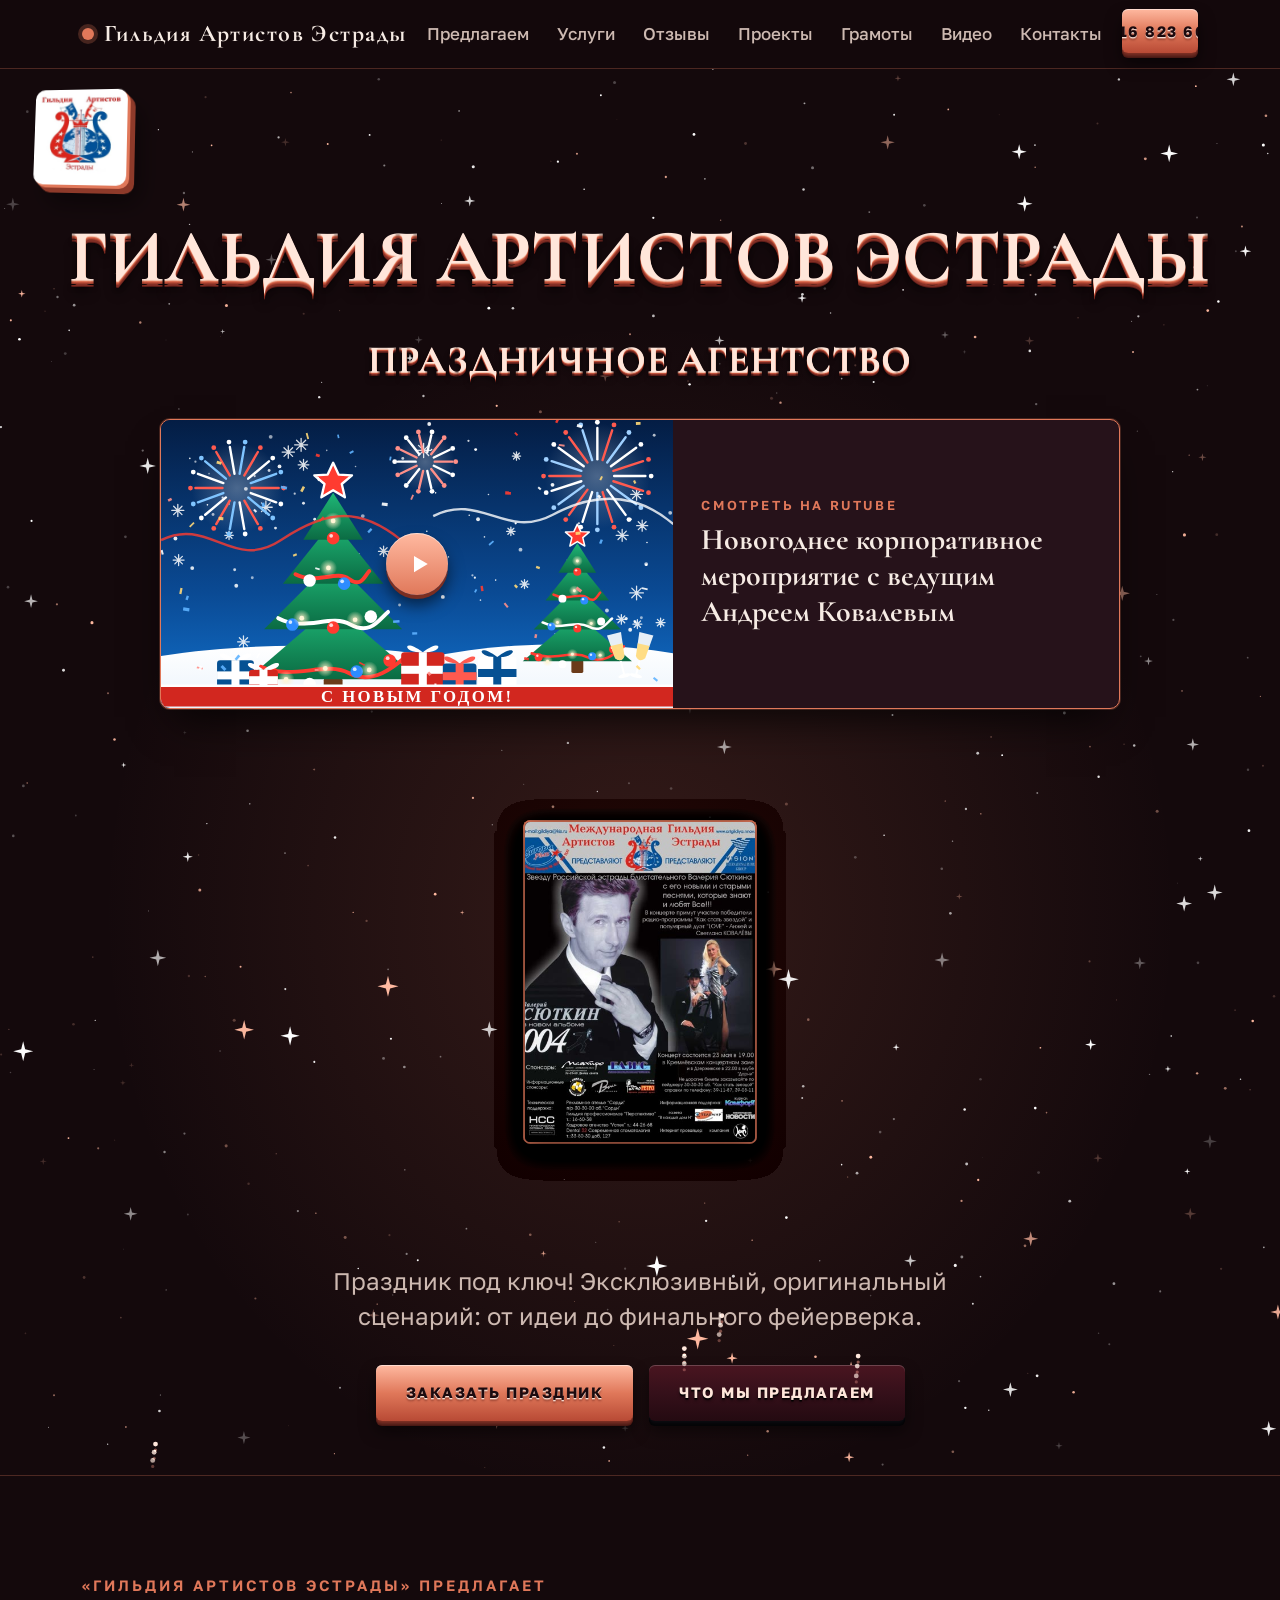
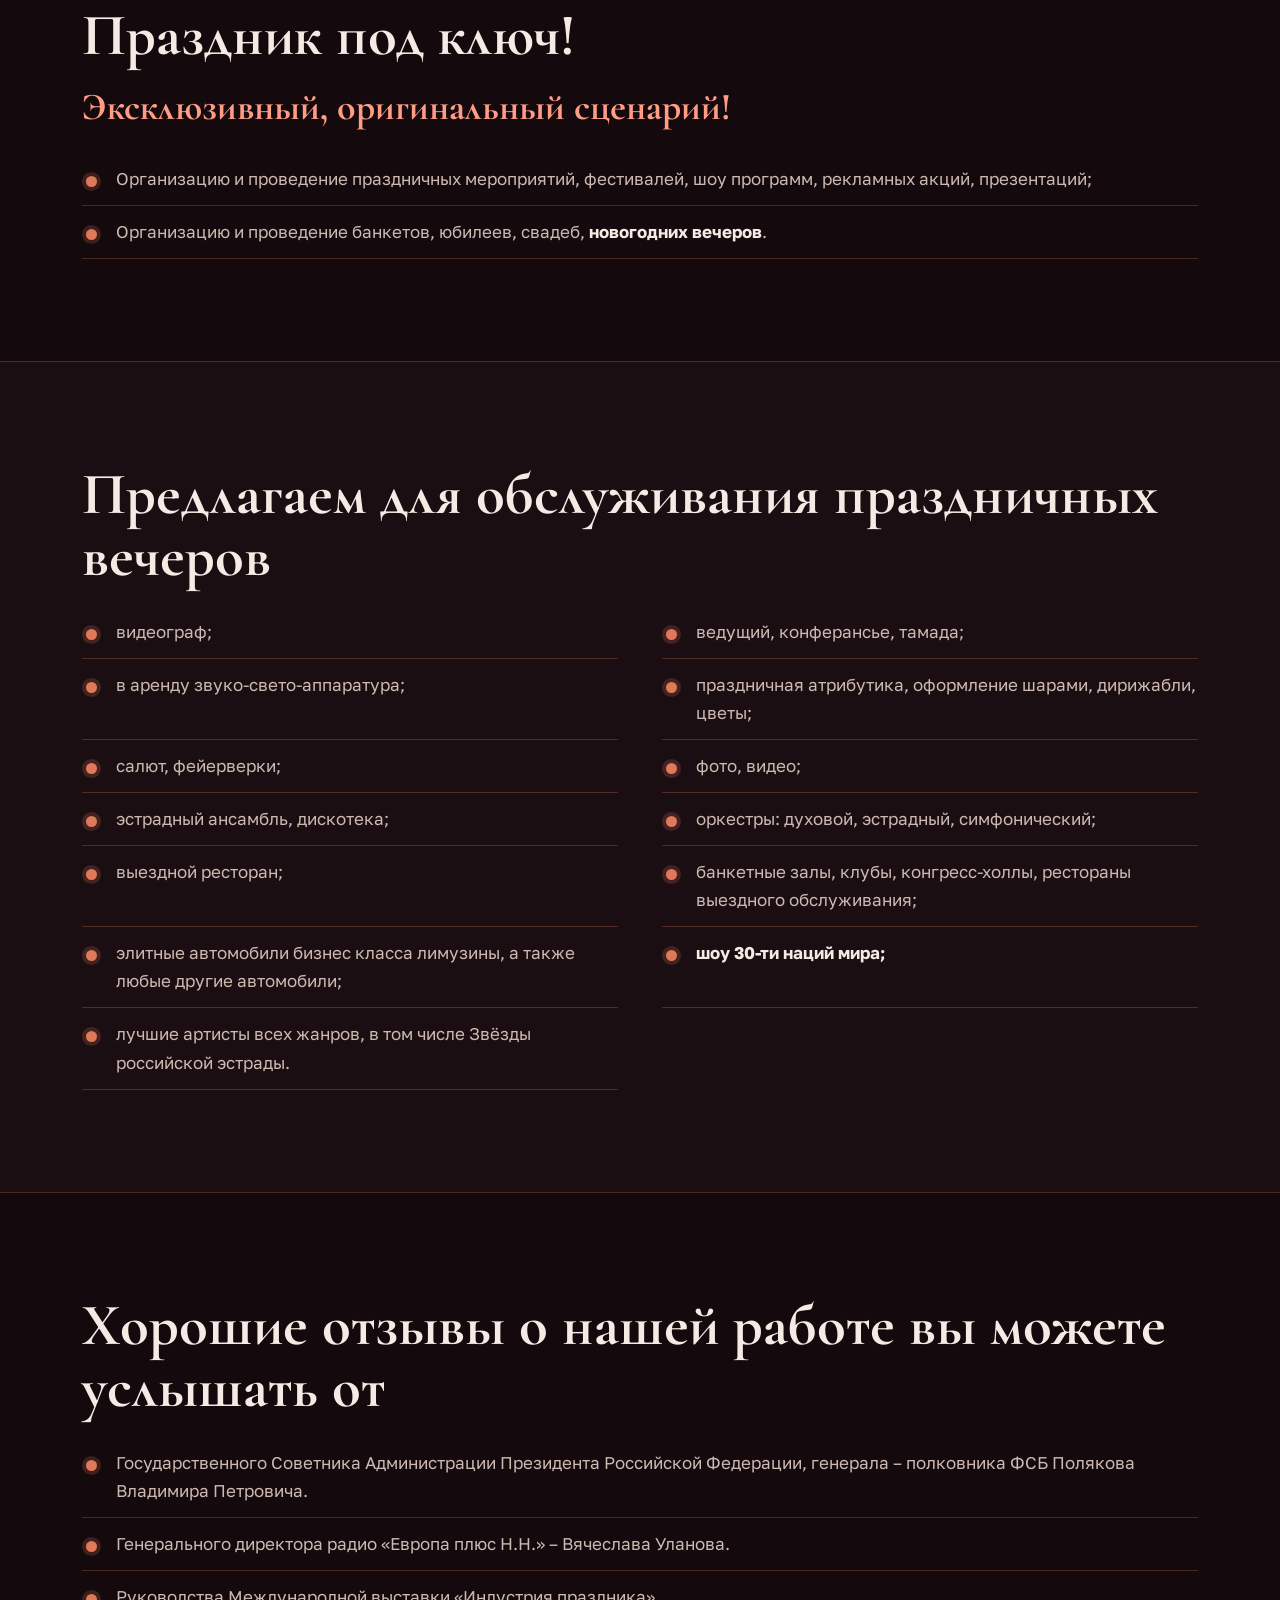
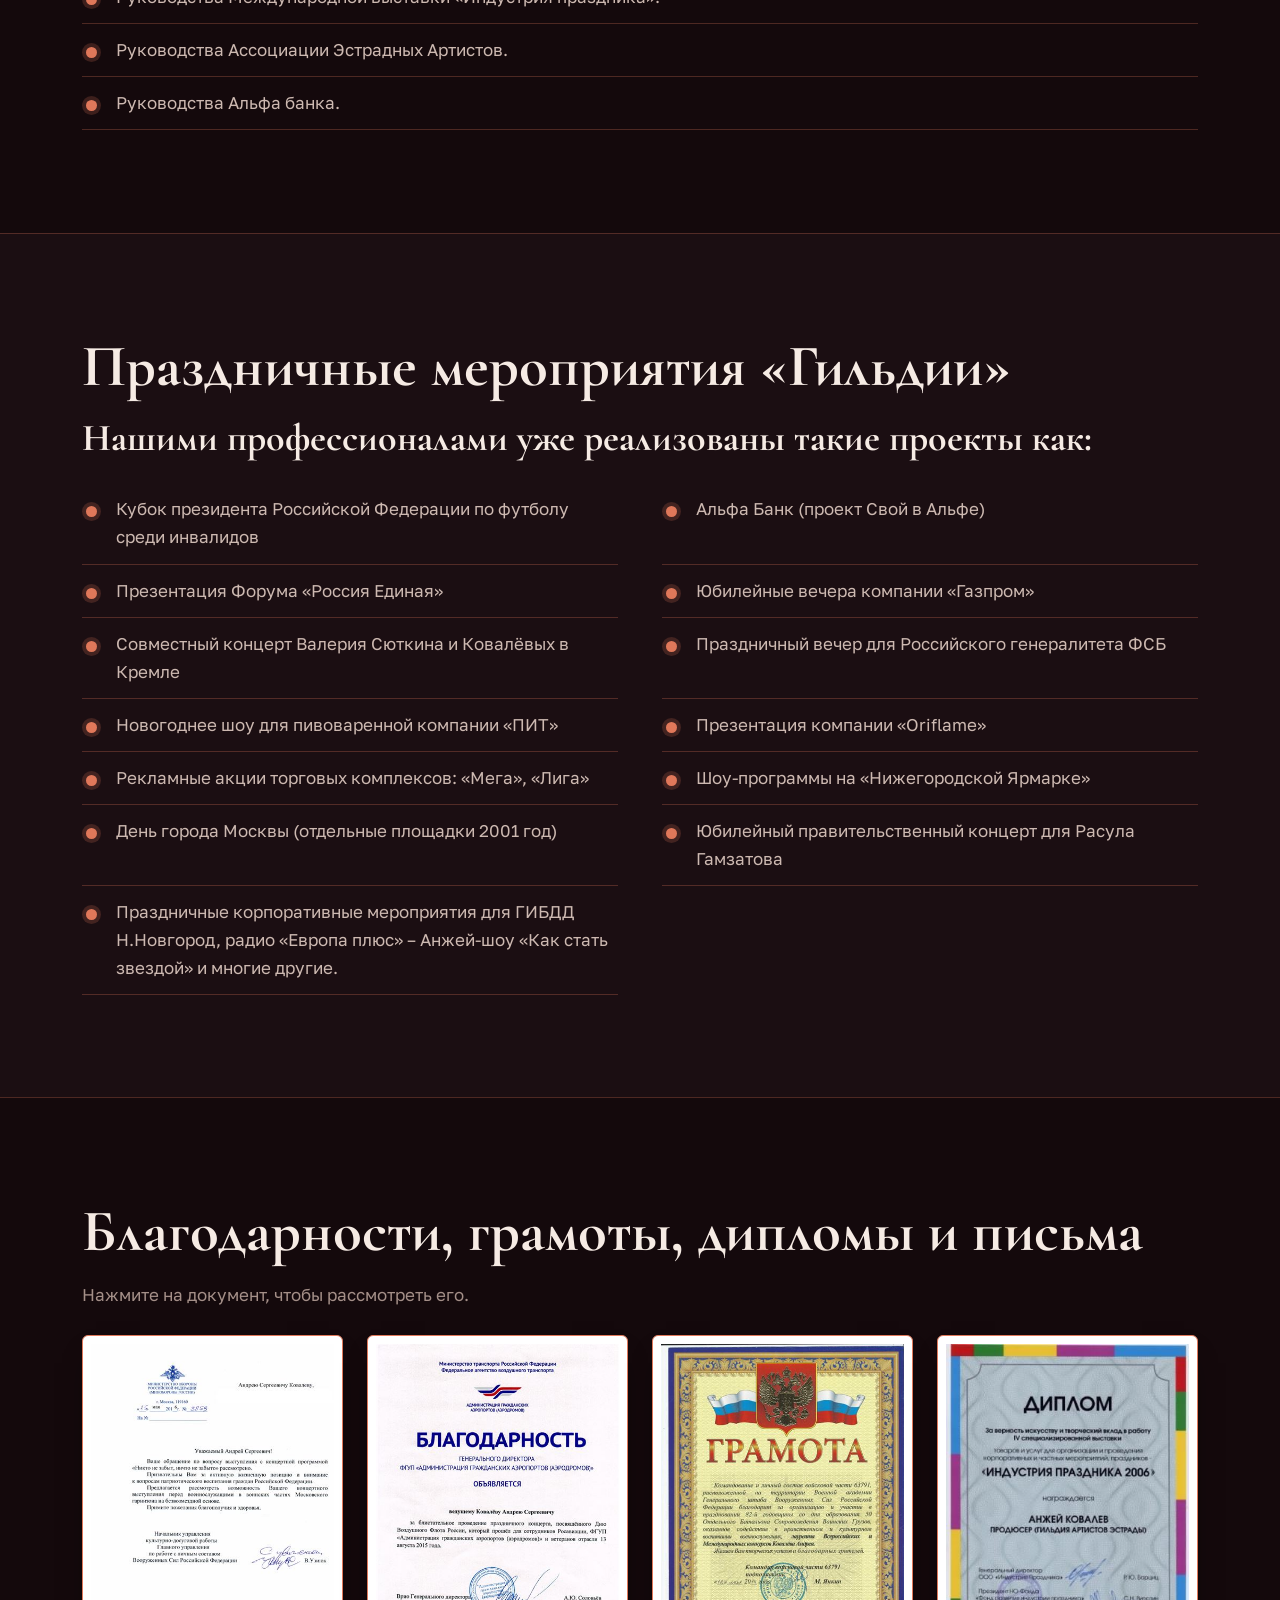
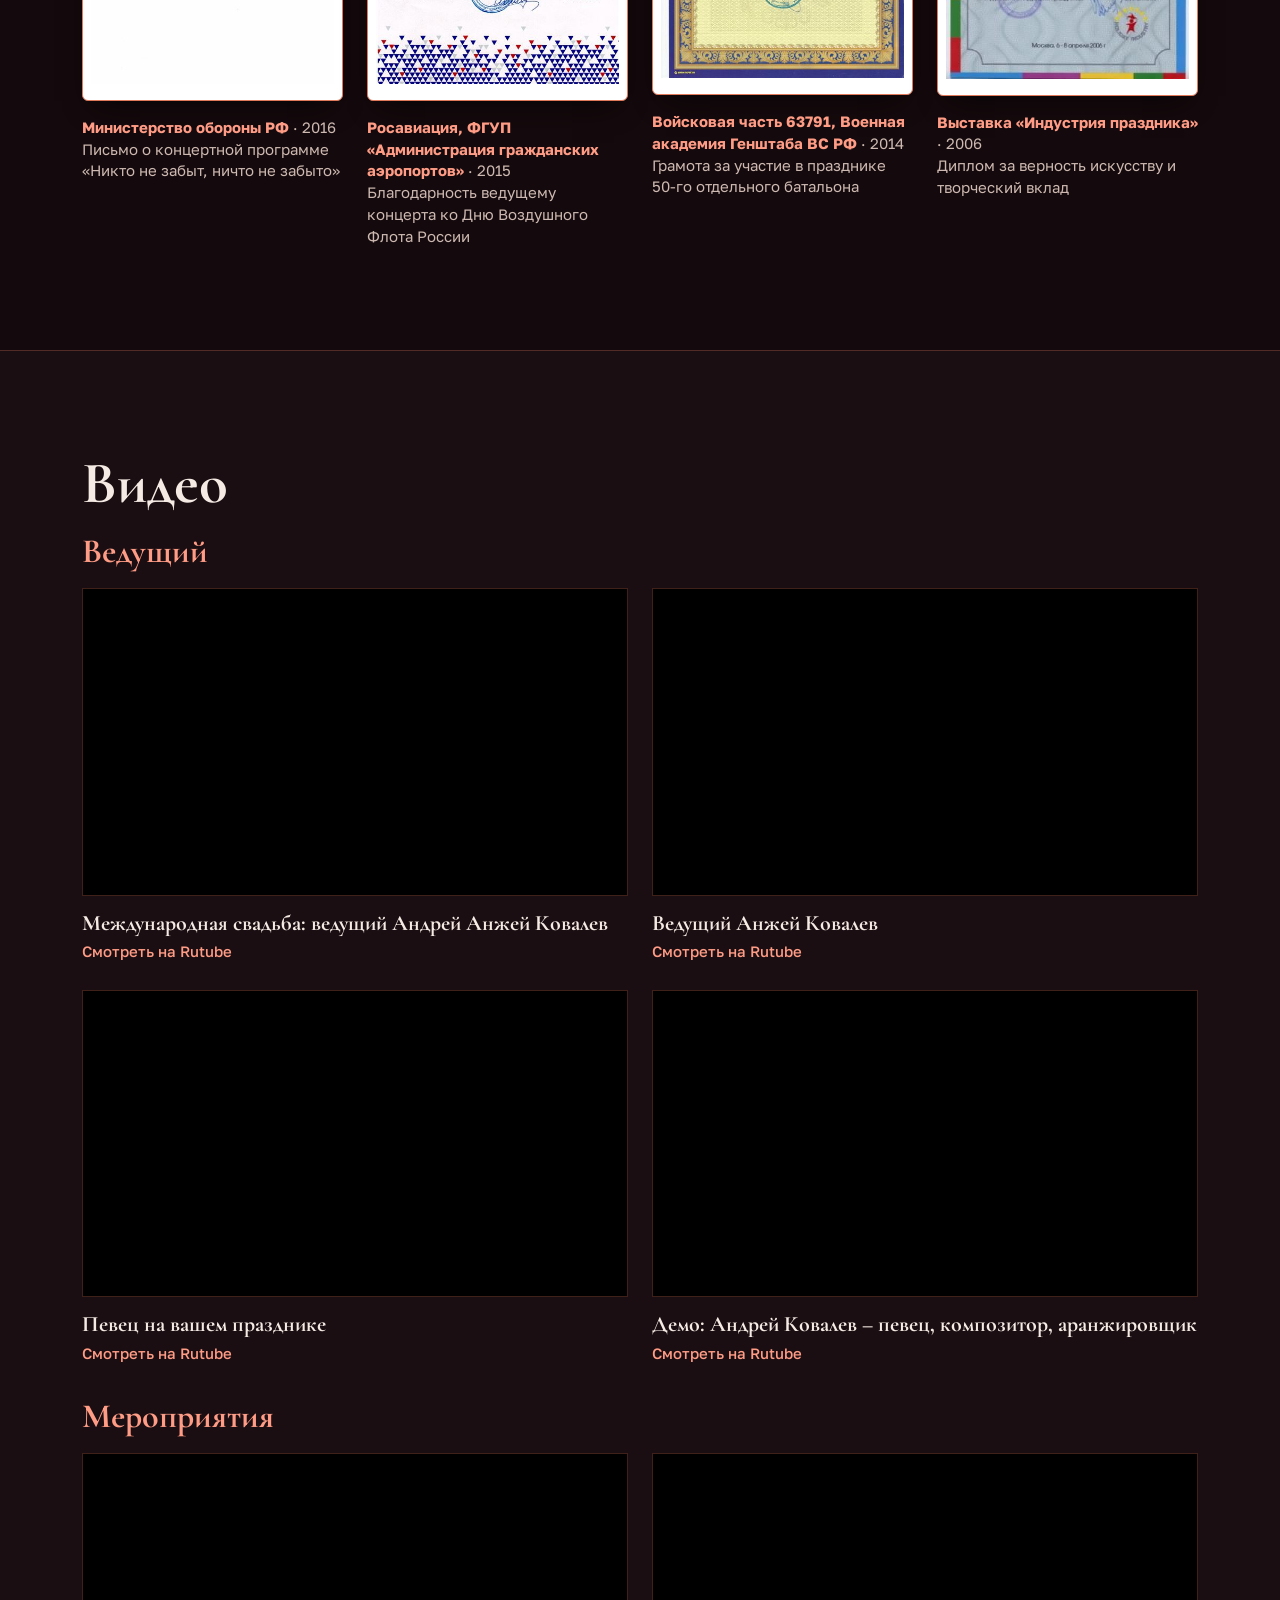
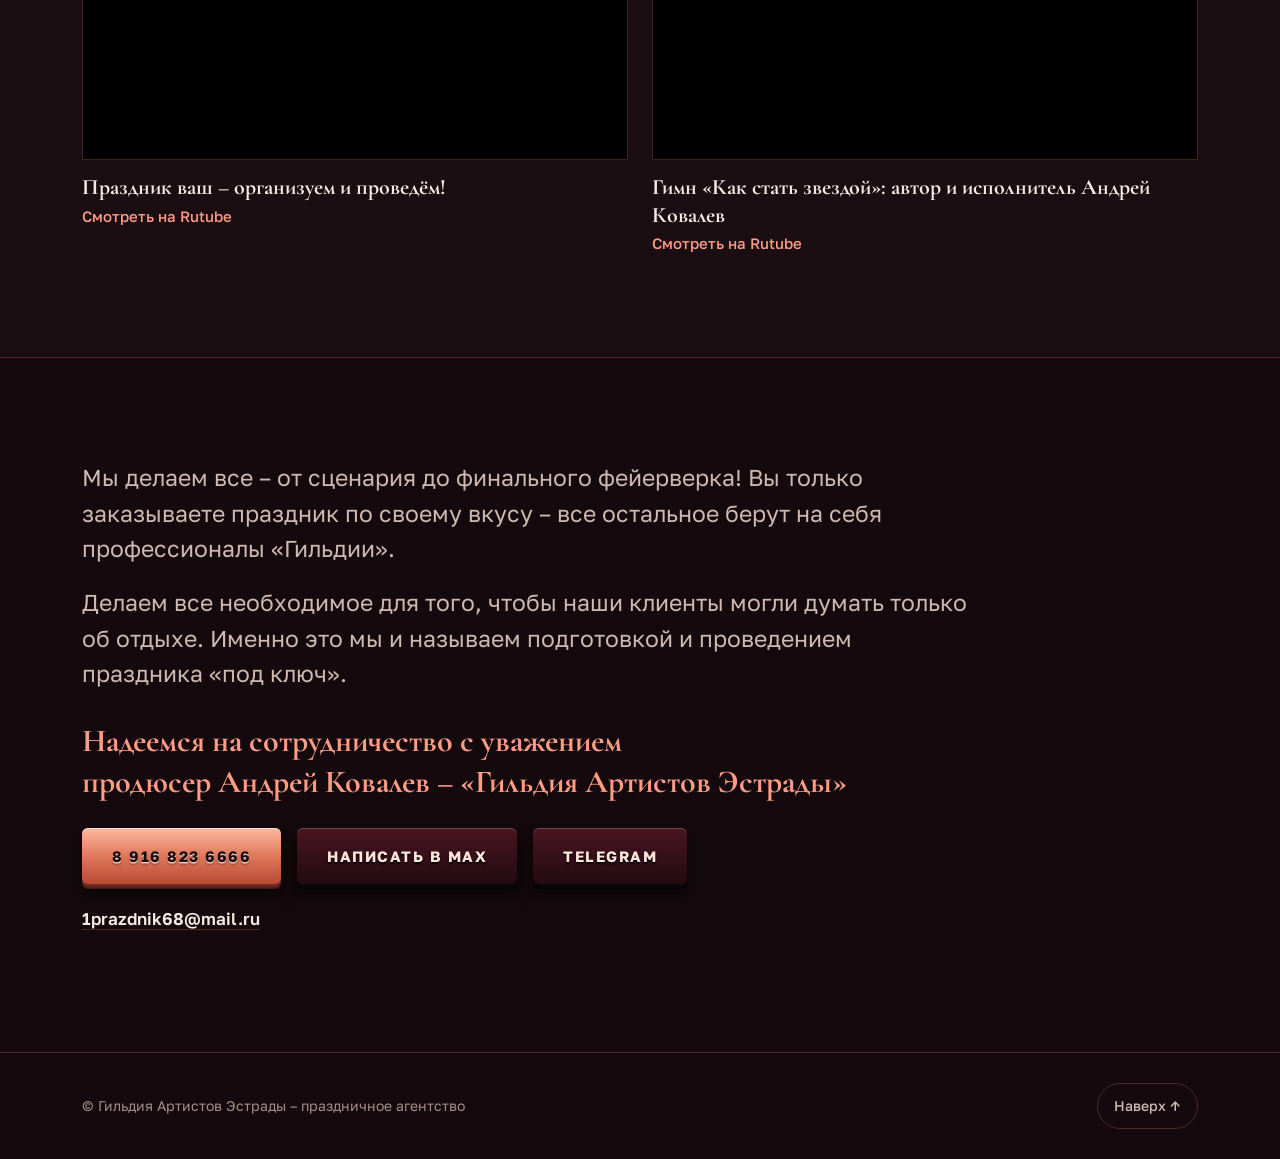
==== temnyj/index.html @ d9417b87 "Тёмный вариант сайта Гильдии (по образцу сайта Щербакова): звёзды, фейерверки, поток фото из центра " ====
<!DOCTYPE html>
<html lang="ru">
<head>
<meta charset="utf-8">
<meta name="viewport" content="width=device-width, initial-scale=1, viewport-fit=cover">
<title>Гильдия Артистов Эстрады – праздничное агентство</title>
<meta name="description" content="Праздничное агентство «Гильдия Артистов Эстрады»: праздник под ключ, эксклюзивный сценарий, организация и проведение мероприятий, шоу-программ, банкетов, юбилеев, свадеб и новогодних вечеров.">
<meta name="robots" content="noindex">
<link rel="icon" href="../img/gerb.jpg">
<link rel="preconnect" href="https://fonts.googleapis.com">
<link rel="preconnect" href="https://fonts.gstatic.com" crossorigin>
<link href="https://fonts.googleapis.com/css2?family=Cormorant+Garamond:ital,wght@0,500;0,600;0,700;1,500&family=Golos+Text:wght@400;500;600&display=swap" rel="stylesheet">
<link rel="stylesheet" href="style.css">
<meta name="theme-color" content="#14090C">
<meta property="og:type" content="website">
<meta property="og:locale" content="ru_RU">
<meta property="og:title" content="Гильдия Артистов Эстрады – праздничное агентство">
<meta property="og:image" content="../img/gerb.jpg">
</head>
<body>

<header class="top">
  <div class="wrap top-in">
    <a class="brand disp" href="#top"><i aria-hidden="true"></i>Гильдия Артистов Эстрады</a>
    <nav class="nav" aria-label="Разделы">
      <a href="#offer">Предлагаем</a>
      <a href="#services">Услуги</a>
      <a href="#reviews">Отзывы</a>
      <a href="#projects">Проекты</a>
      <a href="#docs">Грамоты</a>
      <a href="#video">Видео</a>
      <a href="#contact">Контакты</a>
    </nav>
    <a class="btn btn-sm" href="tel:+79168236666">8 916 823 6666</a>
  </div>
</header>

<main>
<section class="hero" id="top">
  <canvas class="fx" id="stars" aria-hidden="true"></canvas>
  <canvas class="fx" id="fw" aria-hidden="true"></canvas>
  <div class="label-row">
    <a class="label3d" href="#top" aria-label="Герб Гильдии Артистов Эстрады"><span class="tile"><img src="../img/gerb.jpg" width="400" height="400" alt="Герб Гильдии Артистов Эстрады"></span></a>
  </div>
  <div class="h1w">
    <h1 class="h1 t3d">Гильдия Артистов Эстрады</h1>
  </div>
  <div class="h1w">
    <p class="h1-sub t3d">Праздничное агентство</p>
  </div>
  <div class="wrap">
    <a class="feature" href="https://rutube.ru/video/0b01a8410221bf91a4677da32c1e60c8/" target="_blank" rel="noopener">
      <span class="feature-art" aria-hidden="true">
<svg viewBox="0 0 640 360" preserveAspectRatio="xMidYMid slice" xmlns="http://www.w3.org/2000/svg">
<defs><linearGradient id="sky" x1="0" y1="0" x2="0" y2="1"><stop offset="0" stop-color="#041d44"/><stop offset=".6" stop-color="#0a4a94"/><stop offset="1" stop-color="#1273cf"/></linearGradient><radialGradient id="glow" cx=".5" cy=".5" r=".5"><stop offset="0" stop-color="#ffffff" stop-opacity=".5"/><stop offset="1" stop-color="#ffffff" stop-opacity="0"/></radialGradient><radialGradient id="warm" cx=".5" cy=".5" r=".5"><stop offset="0" stop-color="#fff1c9" stop-opacity=".9"/><stop offset="1" stop-color="#fff1c9" stop-opacity="0"/></radialGradient><linearGradient id="snow" x1="0" y1="0" x2="0" y2="1"><stop offset="0" stop-color="#ffffff"/><stop offset="1" stop-color="#cfe3f7"/></linearGradient><linearGradient id="fir" x1="0" y1="0" x2="0" y2="1"><stop offset="0" stop-color="#1fb877"/><stop offset="1" stop-color="#0b6b43"/></linearGradient></defs>
<rect width="640" height="360" fill="url(#sky)"/>
<circle cx="207" cy="38" r="1" fill="#fff" opacity="0.58"/>
<circle cx="343" cy="91" r="1" fill="#fff" opacity="0.96"/>
<circle cx="137" cy="21" r="2.4" fill="#fff" opacity="0.58"/>
<circle cx="58" cy="106" r="1" fill="#fff" opacity="0.98"/>
<circle cx="404" cy="146" r="1" fill="#fff" opacity="0.81"/>
<circle cx="254" cy="244" r="1" fill="#fff" opacity="0.80"/>
<circle cx="85" cy="105" r="1" fill="#fff" opacity="0.81"/>
<circle cx="359" cy="171" r="1" fill="#fff" opacity="0.81"/>
<circle cx="409" cy="93" r="1" fill="#fff" opacity="0.80"/>
<circle cx="396" cy="124" r="2.4" fill="#fff" opacity="0.90"/>
<circle cx="298" cy="231" r="1.8" fill="#fff" opacity="0.68"/>
<circle cx="508" cy="175" r="1.4" fill="#fff" opacity="0.59"/>
<circle cx="192" cy="124" r="1.8" fill="#fff" opacity="0.88"/>
<circle cx="184" cy="245" r="1" fill="#fff" opacity="0.78"/>
<circle cx="106" cy="86" r="2.4" fill="#fff" opacity="0.74"/>
<circle cx="616" cy="19" r="1.8" fill="#fff" opacity="0.70"/>
<circle cx="224" cy="124" r="2.4" fill="#fff" opacity="0.58"/>
<circle cx="60" cy="67" r="1" fill="#fff" opacity="0.58"/>
<circle cx="449" cy="162" r="2.4" fill="#fff" opacity="0.68"/>
<circle cx="247" cy="167" r="1" fill="#fff" opacity="0.97"/>
<circle cx="227" cy="153" r="2.4" fill="#fff" opacity="0.58"/>
<circle cx="492" cy="32" r="1.4" fill="#fff" opacity="0.73"/>
<circle cx="587" cy="124" r="1.4" fill="#fff" opacity="0.75"/>
<circle cx="352" cy="221" r="2.4" fill="#fff" opacity="0.94"/>
<circle cx="178" cy="104" r="1.8" fill="#fff" opacity="0.86"/>
<circle cx="243" cy="58" r="1" fill="#fff" opacity="0.63"/>
<circle cx="148" cy="58" r="2.4" fill="#fff" opacity="0.92"/>
<circle cx="117" cy="70" r="1.4" fill="#fff" opacity="0.74"/>
<circle cx="236" cy="142" r="1.4" fill="#fff" opacity="0.86"/>
<circle cx="330" cy="154" r="1" fill="#fff" opacity="0.76"/>
<circle cx="557" cy="238" r="2.4" fill="#fff" opacity="0.73"/>
<circle cx="252" cy="120" r="2.4" fill="#fff" opacity="0.58"/>
<circle cx="43" cy="52" r="1.4" fill="#fff" opacity="0.60"/>
<circle cx="384" cy="26" r="1.4" fill="#fff" opacity="0.79"/>
<circle cx="607" cy="153" r="1" fill="#fff" opacity="0.94"/>
<circle cx="393" cy="37" r="1.8" fill="#fff" opacity="0.98"/>
<circle cx="385" cy="119" r="1" fill="#fff" opacity="0.93"/>
<circle cx="636" cy="116" r="2.4" fill="#fff" opacity="0.69"/>
<circle cx="92" cy="187" r="1.8" fill="#fff" opacity="0.77"/>
<circle cx="443" cy="129" r="1.4" fill="#fff" opacity="0.98"/>
<circle cx="338" cy="37" r="1" fill="#fff" opacity="0.89"/>
<circle cx="191" cy="161" r="1" fill="#fff" opacity="0.86"/>
<circle cx="167" cy="92" r="1.4" fill="#fff" opacity="0.71"/>
<circle cx="143" cy="135" r="1.8" fill="#fff" opacity="0.84"/>
<circle cx="392" cy="197" r="1.4" fill="#fff" opacity="0.91"/>
<circle cx="524" cy="185" r="1.4" fill="#fff" opacity="0.64"/>
<circle cx="315" cy="183" r="1" fill="#fff" opacity="0.91"/>
<circle cx="302" cy="48" r="1.8" fill="#fff" opacity="0.75"/>
<circle cx="600" cy="247" r="1.8" fill="#fff" opacity="0.59"/>
<circle cx="65" cy="118" r="1.8" fill="#fff" opacity="0.64"/>
<circle cx="399" cy="225" r="1" fill="#fff" opacity="0.77"/>
<circle cx="418" cy="200" r="1" fill="#fff" opacity="0.93"/>
<circle cx="77" cy="97" r="1.4" fill="#fff" opacity="0.77"/>
<circle cx="114" cy="197" r="1.8" fill="#fff" opacity="0.59"/>
<circle cx="606" cy="180" r="2.4" fill="#fff" opacity="0.73"/>
<circle cx="606" cy="181" r="1.4" fill="#fff" opacity="1.00"/>
<circle cx="18" cy="148" r="2.4" fill="#fff" opacity="0.91"/>
<circle cx="94" cy="207" r="2.4" fill="#fff" opacity="0.85"/>
<circle cx="224" cy="137" r="1.4" fill="#fff" opacity="0.56"/>
<circle cx="512" cy="182" r="1" fill="#fff" opacity="0.79"/>
<circle cx="598" cy="108" r="1.4" fill="#fff" opacity="0.92"/>
<circle cx="135" cy="63" r="1.8" fill="#fff" opacity="0.78"/>
<circle cx="489" cy="81" r="2.4" fill="#fff" opacity="0.93"/>
<circle cx="39" cy="185" r="2.4" fill="#fff" opacity="0.85"/>
<circle cx="522" cy="129" r="1.4" fill="#fff" opacity="0.79"/>
<circle cx="335" cy="5" r="2.4" fill="#fff" opacity="0.90"/>
<circle cx="389" cy="194" r="1.4" fill="#fff" opacity="0.63"/>
<circle cx="303" cy="181" r="1" fill="#fff" opacity="0.70"/>
<circle cx="332" cy="139" r="1" fill="#fff" opacity="0.95"/>
<circle cx="36" cy="48" r="1" fill="#fff" opacity="0.90"/>
<g stroke="#fff" stroke-width="1.6" stroke-linecap="round" opacity=".85" transform="translate(325 177)"><path d="M0 -8.0V8.0M-8.0 0H8.0M-5.6 -5.6L5.6 5.6M-5.6 5.6L5.6 -5.6"/></g>
<g stroke="#fff" stroke-width="1.6" stroke-linecap="round" opacity=".85" transform="translate(576 144)"><path d="M0 -7.5V7.5M-7.5 0H7.5M-5.2 -5.2L5.2 5.2M-5.2 5.2L5.2 -5.2"/></g>
<g stroke="#fff" stroke-width="1.6" stroke-linecap="round" opacity=".85" transform="translate(323 163)"><path d="M0 -7.8V7.8M-7.8 0H7.8M-5.4 -5.4L5.4 5.4M-5.4 5.4L5.4 -5.4"/></g>
<g stroke="#fff" stroke-width="1.6" stroke-linecap="round" opacity=".85" transform="translate(290 169)"><path d="M0 -6.9V6.9M-6.9 0H6.9M-4.8 -4.8L4.8 4.8M-4.8 4.8L4.8 -4.8"/></g>
<g stroke="#fff" stroke-width="1.6" stroke-linecap="round" opacity=".85" transform="translate(594 216)"><path d="M0 -8.5V8.5M-8.5 0H8.5M-6.0 -6.0L6.0 6.0M-6.0 6.0L6.0 -6.0"/></g>
<g stroke="#fff" stroke-width="1.6" stroke-linecap="round" opacity=".85" transform="translate(594 93)"><path d="M0 -7.2V7.2M-7.2 0H7.2M-5.1 -5.1L5.1 5.1M-5.1 5.1L5.1 -5.1"/></g>
<g stroke="#fff" stroke-width="1.6" stroke-linecap="round" opacity=".85" transform="translate(595 255)"><path d="M0 -5.5V5.5M-5.5 0H5.5M-3.9 -3.9L3.9 3.9M-3.9 3.9L3.9 -3.9"/></g>
<g stroke="#fff" stroke-width="1.6" stroke-linecap="round" opacity=".85" transform="translate(85 144)"><path d="M0 -5.3V5.3M-5.3 0H5.3M-3.7 -3.7L3.7 3.7M-3.7 3.7L3.7 -3.7"/></g>
<g stroke="#fff" stroke-width="1.6" stroke-linecap="round" opacity=".85" transform="translate(159 40)"><path d="M0 -7.7V7.7M-7.7 0H7.7M-5.4 -5.4L5.4 5.4M-5.4 5.4L5.4 -5.4"/></g>
<g stroke="#fff" stroke-width="1.6" stroke-linecap="round" opacity=".85" transform="translate(496 271)"><path d="M0 -5.6V5.6M-5.6 0H5.6M-3.9 -3.9L3.9 3.9M-3.9 3.9L3.9 -3.9"/></g>
<g stroke="#fff" stroke-width="1.6" stroke-linecap="round" opacity=".85" transform="translate(454 205)"><path d="M0 -5.6V5.6M-5.6 0H5.6M-3.9 -3.9L3.9 3.9M-3.9 3.9L3.9 -3.9"/></g>
<g stroke="#fff" stroke-width="1.6" stroke-linecap="round" opacity=".85" transform="translate(557 291)"><path d="M0 -5.9V5.9M-5.9 0H5.9M-4.1 -4.1L4.1 4.1M-4.1 4.1L4.1 -4.1"/></g>
<g stroke="#fff" stroke-width="1.6" stroke-linecap="round" opacity=".85" transform="translate(601 132)"><path d="M0 -6.9V6.9M-6.9 0H6.9M-4.9 -4.9L4.9 4.9M-4.9 4.9L4.9 -4.9"/></g>
<g stroke="#fff" stroke-width="1.6" stroke-linecap="round" opacity=".85" transform="translate(624 253)"><path d="M0 -5.6V5.6M-5.6 0H5.6M-4.0 -4.0L4.0 4.0M-4.0 4.0L4.0 -4.0"/></g>
<g stroke="#fff" stroke-width="1.6" stroke-linecap="round" opacity=".85" transform="translate(278 164)"><path d="M0 -6.4V6.4M-6.4 0H6.4M-4.4 -4.4L4.4 4.4M-4.4 4.4L4.4 -4.4"/></g>
<g stroke="#fff" stroke-width="1.6" stroke-linecap="round" opacity=".85" transform="translate(131 109)"><path d="M0 -7.9V7.9M-7.9 0H7.9M-5.5 -5.5L5.5 5.5M-5.5 5.5L5.5 -5.5"/></g>
<g stroke="#fff" stroke-width="1.6" stroke-linecap="round" opacity=".85" transform="translate(22 175)"><path d="M0 -6.8V6.8M-6.8 0H6.8M-4.7 -4.7L4.7 4.7M-4.7 4.7L4.7 -4.7"/></g>
<g stroke="#fff" stroke-width="1.6" stroke-linecap="round" opacity=".85" transform="translate(21 113)"><path d="M0 -7.5V7.5M-7.5 0H7.5M-5.2 -5.2L5.2 5.2M-5.2 5.2L5.2 -5.2"/></g>
<g stroke="#fff" stroke-width="1.6" stroke-linecap="round" opacity=".85" transform="translate(328 38)"><path d="M0 -8.9V8.9M-8.9 0H8.9M-6.3 -6.3L6.3 6.3M-6.3 6.3L6.3 -6.3"/></g>
<g stroke="#fff" stroke-width="1.6" stroke-linecap="round" opacity=".85" transform="translate(499 292)"><path d="M0 -5.4V5.4M-5.4 0H5.4M-3.8 -3.8L3.8 3.8M-3.8 3.8L3.8 -3.8"/></g>
<g stroke="#fff" stroke-width="1.6" stroke-linecap="round" opacity=".85" transform="translate(175 31)"><path d="M0 -8.1V8.1M-8.1 0H8.1M-5.7 -5.7L5.7 5.7M-5.7 5.7L5.7 -5.7"/></g>
<g stroke="#fff" stroke-width="1.6" stroke-linecap="round" opacity=".85" transform="translate(178 56)"><path d="M0 -6.7V6.7M-6.7 0H6.7M-4.7 -4.7L4.7 4.7M-4.7 4.7L4.7 -4.7"/></g>
<g stroke="#fff" stroke-width="1.6" stroke-linecap="round" opacity=".85" transform="translate(575 249)"><path d="M0 -6.0V6.0M-6.0 0H6.0M-4.2 -4.2L4.2 4.2M-4.2 4.2L4.2 -4.2"/></g>
<g stroke="#fff" stroke-width="1.6" stroke-linecap="round" opacity=".85" transform="translate(103 277)"><path d="M0 -7.3V7.3M-7.3 0H7.3M-5.1 -5.1L5.1 5.1M-5.1 5.1L5.1 -5.1"/></g>
<g stroke="#fff" stroke-width="1.6" stroke-linecap="round" opacity=".85" transform="translate(444 45)"><path d="M0 -5.2V5.2M-5.2 0H5.2M-3.7 -3.7L3.7 3.7M-3.7 3.7L3.7 -3.7"/></g>
<g stroke="#fff" stroke-width="1.6" stroke-linecap="round" opacity=".85" transform="translate(437 139)"><path d="M0 -5.3V5.3M-5.3 0H5.3M-3.7 -3.7L3.7 3.7M-3.7 3.7L3.7 -3.7"/></g>
<circle cx="95" cy="85" r="57" fill="url(#glow)" opacity=".55"/>
<line x1="113.2" y1="85.0" x2="147.0" y2="85.0" stroke="#ff5a4f" stroke-width="3" stroke-linecap="round"/>
<circle cx="153.2" cy="85.0" r="3" fill="#ff5a4f"/>
<line x1="112.1" y1="91.2" x2="143.9" y2="102.8" stroke="#ffffff" stroke-width="3" stroke-linecap="round"/>
<circle cx="149.7" cy="104.9" r="3" fill="#ffffff"/>
<line x1="108.9" y1="96.7" x2="134.8" y2="118.4" stroke="#7fc4ff" stroke-width="3" stroke-linecap="round"/>
<circle cx="139.6" cy="122.4" r="3" fill="#7fc4ff"/>
<line x1="104.1" y1="100.8" x2="121.0" y2="130.0" stroke="#ff5a4f" stroke-width="3" stroke-linecap="round"/>
<circle cx="124.1" cy="135.4" r="3" fill="#ff5a4f"/>
<line x1="98.2" y1="102.9" x2="104.0" y2="136.2" stroke="#ffffff" stroke-width="3" stroke-linecap="round"/>
<circle cx="105.1" cy="142.4" r="3" fill="#ffffff"/>
<line x1="91.8" y1="102.9" x2="86.0" y2="136.2" stroke="#7fc4ff" stroke-width="3" stroke-linecap="round"/>
<circle cx="84.9" cy="142.4" r="3" fill="#7fc4ff"/>
<line x1="85.9" y1="100.8" x2="69.0" y2="130.0" stroke="#ff5a4f" stroke-width="3" stroke-linecap="round"/>
<circle cx="65.9" cy="135.4" r="3" fill="#ff5a4f"/>
<line x1="81.1" y1="96.7" x2="55.2" y2="118.4" stroke="#ffffff" stroke-width="3" stroke-linecap="round"/>
<circle cx="50.4" cy="122.4" r="3" fill="#ffffff"/>
<line x1="77.9" y1="91.2" x2="46.1" y2="102.8" stroke="#7fc4ff" stroke-width="3" stroke-linecap="round"/>
<circle cx="40.3" cy="104.9" r="3" fill="#7fc4ff"/>
<line x1="76.8" y1="85.0" x2="43.0" y2="85.0" stroke="#ff5a4f" stroke-width="3" stroke-linecap="round"/>
<circle cx="36.8" cy="85.0" r="3" fill="#ff5a4f"/>
<line x1="77.9" y1="78.8" x2="46.1" y2="67.2" stroke="#ffffff" stroke-width="3" stroke-linecap="round"/>
<circle cx="40.3" cy="65.1" r="3" fill="#ffffff"/>
<line x1="81.1" y1="73.3" x2="55.2" y2="51.6" stroke="#7fc4ff" stroke-width="3" stroke-linecap="round"/>
<circle cx="50.4" cy="47.6" r="3" fill="#7fc4ff"/>
<line x1="85.9" y1="69.2" x2="69.0" y2="40.0" stroke="#ff5a4f" stroke-width="3" stroke-linecap="round"/>
<circle cx="65.9" cy="34.6" r="3" fill="#ff5a4f"/>
<line x1="91.8" y1="67.1" x2="86.0" y2="33.8" stroke="#ffffff" stroke-width="3" stroke-linecap="round"/>
<circle cx="84.9" cy="27.6" r="3" fill="#ffffff"/>
<line x1="98.2" y1="67.1" x2="104.0" y2="33.8" stroke="#7fc4ff" stroke-width="3" stroke-linecap="round"/>
<circle cx="105.1" cy="27.6" r="3" fill="#7fc4ff"/>
<line x1="104.1" y1="69.2" x2="121.0" y2="40.0" stroke="#ff5a4f" stroke-width="3" stroke-linecap="round"/>
<circle cx="124.1" cy="34.6" r="3" fill="#ff5a4f"/>
<line x1="108.9" y1="73.3" x2="134.8" y2="51.6" stroke="#ffffff" stroke-width="3" stroke-linecap="round"/>
<circle cx="139.6" cy="47.6" r="3" fill="#ffffff"/>
<line x1="112.1" y1="78.8" x2="143.9" y2="67.2" stroke="#7fc4ff" stroke-width="3" stroke-linecap="round"/>
<circle cx="149.7" cy="65.1" r="3" fill="#7fc4ff"/>
<circle cx="545" cy="70" r="66" fill="url(#glow)" opacity=".55"/>
<line x1="566.0" y1="70.0" x2="605.0" y2="70.0" stroke="#ffffff" stroke-width="3" stroke-linecap="round"/>
<circle cx="612.2" cy="70.0" r="3" fill="#ffffff"/>
<line x1="565.0" y1="76.5" x2="602.1" y2="88.5" stroke="#ff5a4f" stroke-width="3" stroke-linecap="round"/>
<circle cx="608.9" cy="90.8" r="3" fill="#ff5a4f"/>
<line x1="562.0" y1="82.3" x2="593.5" y2="105.3" stroke="#9fd0ff" stroke-width="3" stroke-linecap="round"/>
<circle cx="599.4" cy="109.5" r="3" fill="#9fd0ff"/>
<line x1="557.3" y1="87.0" x2="580.3" y2="118.5" stroke="#ffffff" stroke-width="3" stroke-linecap="round"/>
<circle cx="584.5" cy="124.4" r="3" fill="#ffffff"/>
<line x1="551.5" y1="90.0" x2="563.5" y2="127.1" stroke="#ff5a4f" stroke-width="3" stroke-linecap="round"/>
<circle cx="565.8" cy="133.9" r="3" fill="#ff5a4f"/>
<line x1="545.0" y1="91.0" x2="545.0" y2="130.0" stroke="#9fd0ff" stroke-width="3" stroke-linecap="round"/>
<circle cx="545.0" cy="137.2" r="3" fill="#9fd0ff"/>
<line x1="538.5" y1="90.0" x2="526.5" y2="127.1" stroke="#ffffff" stroke-width="3" stroke-linecap="round"/>
<circle cx="524.2" cy="133.9" r="3" fill="#ffffff"/>
<line x1="532.7" y1="87.0" x2="509.7" y2="118.5" stroke="#ff5a4f" stroke-width="3" stroke-linecap="round"/>
<circle cx="505.5" cy="124.4" r="3" fill="#ff5a4f"/>
<line x1="528.0" y1="82.3" x2="496.5" y2="105.3" stroke="#9fd0ff" stroke-width="3" stroke-linecap="round"/>
<circle cx="490.6" cy="109.5" r="3" fill="#9fd0ff"/>
<line x1="525.0" y1="76.5" x2="487.9" y2="88.5" stroke="#ffffff" stroke-width="3" stroke-linecap="round"/>
<circle cx="481.1" cy="90.8" r="3" fill="#ffffff"/>
<line x1="524.0" y1="70.0" x2="485.0" y2="70.0" stroke="#ff5a4f" stroke-width="3" stroke-linecap="round"/>
<circle cx="477.8" cy="70.0" r="3" fill="#ff5a4f"/>
<line x1="525.0" y1="63.5" x2="487.9" y2="51.5" stroke="#9fd0ff" stroke-width="3" stroke-linecap="round"/>
<circle cx="481.1" cy="49.2" r="3" fill="#9fd0ff"/>
<line x1="528.0" y1="57.7" x2="496.5" y2="34.7" stroke="#ffffff" stroke-width="3" stroke-linecap="round"/>
<circle cx="490.6" cy="30.5" r="3" fill="#ffffff"/>
<line x1="532.7" y1="53.0" x2="509.7" y2="21.5" stroke="#ff5a4f" stroke-width="3" stroke-linecap="round"/>
<circle cx="505.5" cy="15.6" r="3" fill="#ff5a4f"/>
<line x1="538.5" y1="50.0" x2="526.5" y2="12.9" stroke="#9fd0ff" stroke-width="3" stroke-linecap="round"/>
<circle cx="524.2" cy="6.1" r="3" fill="#9fd0ff"/>
<line x1="545.0" y1="49.0" x2="545.0" y2="10.0" stroke="#ffffff" stroke-width="3" stroke-linecap="round"/>
<circle cx="545.0" cy="2.8" r="3" fill="#ffffff"/>
<line x1="551.5" y1="50.0" x2="563.5" y2="12.9" stroke="#ff5a4f" stroke-width="3" stroke-linecap="round"/>
<circle cx="565.8" cy="6.1" r="3" fill="#ff5a4f"/>
<line x1="557.3" y1="53.0" x2="580.3" y2="21.5" stroke="#9fd0ff" stroke-width="3" stroke-linecap="round"/>
<circle cx="584.5" cy="15.6" r="3" fill="#9fd0ff"/>
<line x1="562.0" y1="57.7" x2="593.5" y2="34.7" stroke="#ffffff" stroke-width="3" stroke-linecap="round"/>
<circle cx="599.4" cy="30.5" r="3" fill="#ffffff"/>
<line x1="565.0" y1="63.5" x2="602.1" y2="51.5" stroke="#ff5a4f" stroke-width="3" stroke-linecap="round"/>
<circle cx="608.9" cy="49.2" r="3" fill="#ff5a4f"/>
<circle cx="330" cy="52" r="37" fill="url(#glow)" opacity=".55"/>
<line x1="341.9" y1="52.0" x2="364.0" y2="52.0" stroke="#ff8f88" stroke-width="3" stroke-linecap="round"/>
<circle cx="368.1" cy="52.0" r="3" fill="#ff8f88"/>
<line x1="340.7" y1="57.2" x2="360.6" y2="66.8" stroke="#ffffff" stroke-width="3" stroke-linecap="round"/>
<circle cx="364.3" cy="68.5" r="3" fill="#ffffff"/>
<line x1="337.4" y1="61.3" x2="351.2" y2="78.6" stroke="#ff8f88" stroke-width="3" stroke-linecap="round"/>
<circle cx="353.7" cy="81.8" r="3" fill="#ff8f88"/>
<line x1="332.6" y1="63.6" x2="337.6" y2="85.1" stroke="#ffffff" stroke-width="3" stroke-linecap="round"/>
<circle cx="338.5" cy="89.1" r="3" fill="#ffffff"/>
<line x1="327.4" y1="63.6" x2="322.4" y2="85.1" stroke="#ff8f88" stroke-width="3" stroke-linecap="round"/>
<circle cx="321.5" cy="89.1" r="3" fill="#ff8f88"/>
<line x1="322.6" y1="61.3" x2="308.8" y2="78.6" stroke="#ffffff" stroke-width="3" stroke-linecap="round"/>
<circle cx="306.3" cy="81.8" r="3" fill="#ffffff"/>
<line x1="319.3" y1="57.2" x2="299.4" y2="66.8" stroke="#ff8f88" stroke-width="3" stroke-linecap="round"/>
<circle cx="295.7" cy="68.5" r="3" fill="#ff8f88"/>
<line x1="318.1" y1="52.0" x2="296.0" y2="52.0" stroke="#ffffff" stroke-width="3" stroke-linecap="round"/>
<circle cx="291.9" cy="52.0" r="3" fill="#ffffff"/>
<line x1="319.3" y1="46.8" x2="299.4" y2="37.2" stroke="#ff8f88" stroke-width="3" stroke-linecap="round"/>
<circle cx="295.7" cy="35.5" r="3" fill="#ff8f88"/>
<line x1="322.6" y1="42.7" x2="308.8" y2="25.4" stroke="#ffffff" stroke-width="3" stroke-linecap="round"/>
<circle cx="306.3" cy="22.2" r="3" fill="#ffffff"/>
<line x1="327.4" y1="40.4" x2="322.4" y2="18.9" stroke="#ff8f88" stroke-width="3" stroke-linecap="round"/>
<circle cx="321.5" cy="14.9" r="3" fill="#ff8f88"/>
<line x1="332.6" y1="40.4" x2="337.6" y2="18.9" stroke="#ffffff" stroke-width="3" stroke-linecap="round"/>
<circle cx="338.5" cy="14.9" r="3" fill="#ffffff"/>
<line x1="337.4" y1="42.7" x2="351.2" y2="25.4" stroke="#ff8f88" stroke-width="3" stroke-linecap="round"/>
<circle cx="353.7" cy="22.2" r="3" fill="#ff8f88"/>
<line x1="340.7" y1="46.8" x2="360.6" y2="37.2" stroke="#ffffff" stroke-width="3" stroke-linecap="round"/>
<circle cx="364.3" cy="35.5" r="3" fill="#ffffff"/>
<ellipse cx="170" cy="372" rx="330" ry="90" fill="url(#snow)"/>
<ellipse cx="500" cy="380" rx="300" ry="100" fill="url(#snow)"/>
<g transform="translate(520 300) scale(0.62)"><rect x="-12" y="0" width="24" height="26" rx="3" fill="#6b3b1a"/><polygon points="-110,2 110,2 0,-92" fill="url(#fir)"/><polygon points="-88,-62 88,-62 0,-150" fill="url(#fir)"/><polygon points="-64,-120 64,-120 0,-200" fill="url(#fir)"/><polygon points="-38,-176 38,-176 0,-236" fill="url(#fir)"/><path d="M-92 -14C-50 4 -10 -22 20 -6S78 -14 94 -28" fill="none" stroke="#ff3b30" stroke-width="5" stroke-linecap="round"/><path d="M-70 -76C-36 -58 -4 -82 22 -68S58 -74 70 -84" fill="none" stroke="#ffffff" stroke-width="5" stroke-linecap="round"/><path d="M-48 -132C-22 -118 4 -138 20 -126S40 -130 46 -136" fill="none" stroke="#ff3b30" stroke-width="5" stroke-linecap="round"/><circle cx="-78" cy="-6" r="8" fill="#ff3b30"/><circle cx="-80.5" cy="-9" r="2.4" fill="#fff" opacity=".8"/><circle cx="-30" cy="8" r="8" fill="#ffffff"/><circle cx="-32.5" cy="5" r="2.4" fill="#fff" opacity=".8"/><circle cx="30" cy="-8" r="8" fill="#2d8cff"/><circle cx="27.5" cy="-11" r="2.4" fill="#fff" opacity=".8"/><circle cx="72" cy="-22" r="8" fill="#ff3b30"/><circle cx="69.5" cy="-25" r="2.4" fill="#fff" opacity=".8"/><circle cx="-52" cy="-68" r="8" fill="#2d8cff"/><circle cx="-54.5" cy="-71" r="2.4" fill="#fff" opacity=".8"/><circle cx="0" cy="-64" r="8" fill="#ff3b30"/><circle cx="-2.5" cy="-67" r="2.4" fill="#fff" opacity=".8"/><circle cx="48" cy="-78" r="8" fill="#ffffff"/><circle cx="45.5" cy="-81" r="2.4" fill="#fff" opacity=".8"/><circle cx="-30" cy="-124" r="8" fill="#ffffff"/><circle cx="-32.5" cy="-127" r="2.4" fill="#fff" opacity=".8"/><circle cx="14" cy="-120" r="8" fill="#2d8cff"/><circle cx="11.5" cy="-123" r="2.4" fill="#fff" opacity=".8"/><circle cx="0" cy="-178" r="8" fill="#ff3b30"/><circle cx="-2.5" cy="-181" r="2.4" fill="#fff" opacity=".8"/><circle cx="-60" cy="2" r="11" fill="url(#warm)"/><circle cx="-60" cy="2" r="3" fill="#fff6d6"/><circle cx="-10" cy="-12" r="11" fill="url(#warm)"/><circle cx="-10" cy="-12" r="3" fill="#fff6d6"/><circle cx="46" cy="-10" r="11" fill="url(#warm)"/><circle cx="46" cy="-10" r="3" fill="#fff6d6"/><circle cx="-40" cy="-76" r="11" fill="url(#warm)"/><circle cx="-40" cy="-76" r="3" fill="#fff6d6"/><circle cx="28" cy="-74" r="11" fill="url(#warm)"/><circle cx="28" cy="-74" r="3" fill="#fff6d6"/><circle cx="-6" cy="-140" r="11" fill="url(#warm)"/><circle cx="-6" cy="-140" r="3" fill="#fff6d6"/><circle cx="0" cy="-200" r="11" fill="url(#warm)"/><circle cx="0" cy="-200" r="3" fill="#fff6d6"/><g transform="translate(0 -252)"><polygon points="0,-22 7,-7 24,-6 11,5 15,22 0,13 -15,22 -11,5 -24,-6 -7,-7" fill="#ff3b30" stroke="#fff" stroke-width="3" stroke-linejoin="round"/></g></g>
<g transform="translate(215 322) scale(0.98)"><rect x="-12" y="0" width="24" height="26" rx="3" fill="#6b3b1a"/><polygon points="-110,2 110,2 0,-92" fill="url(#fir)"/><polygon points="-88,-62 88,-62 0,-150" fill="url(#fir)"/><polygon points="-64,-120 64,-120 0,-200" fill="url(#fir)"/><polygon points="-38,-176 38,-176 0,-236" fill="url(#fir)"/><path d="M-92 -14C-50 4 -10 -22 20 -6S78 -14 94 -28" fill="none" stroke="#ff3b30" stroke-width="5" stroke-linecap="round"/><path d="M-70 -76C-36 -58 -4 -82 22 -68S58 -74 70 -84" fill="none" stroke="#ffffff" stroke-width="5" stroke-linecap="round"/><path d="M-48 -132C-22 -118 4 -138 20 -126S40 -130 46 -136" fill="none" stroke="#ff3b30" stroke-width="5" stroke-linecap="round"/><circle cx="-78" cy="-6" r="8" fill="#ff3b30"/><circle cx="-80.5" cy="-9" r="2.4" fill="#fff" opacity=".8"/><circle cx="-30" cy="8" r="8" fill="#ffffff"/><circle cx="-32.5" cy="5" r="2.4" fill="#fff" opacity=".8"/><circle cx="30" cy="-8" r="8" fill="#2d8cff"/><circle cx="27.5" cy="-11" r="2.4" fill="#fff" opacity=".8"/><circle cx="72" cy="-22" r="8" fill="#ff3b30"/><circle cx="69.5" cy="-25" r="2.4" fill="#fff" opacity=".8"/><circle cx="-52" cy="-68" r="8" fill="#2d8cff"/><circle cx="-54.5" cy="-71" r="2.4" fill="#fff" opacity=".8"/><circle cx="0" cy="-64" r="8" fill="#ff3b30"/><circle cx="-2.5" cy="-67" r="2.4" fill="#fff" opacity=".8"/><circle cx="48" cy="-78" r="8" fill="#ffffff"/><circle cx="45.5" cy="-81" r="2.4" fill="#fff" opacity=".8"/><circle cx="-30" cy="-124" r="8" fill="#ffffff"/><circle cx="-32.5" cy="-127" r="2.4" fill="#fff" opacity=".8"/><circle cx="14" cy="-120" r="8" fill="#2d8cff"/><circle cx="11.5" cy="-123" r="2.4" fill="#fff" opacity=".8"/><circle cx="0" cy="-178" r="8" fill="#ff3b30"/><circle cx="-2.5" cy="-181" r="2.4" fill="#fff" opacity=".8"/><circle cx="-60" cy="2" r="11" fill="url(#warm)"/><circle cx="-60" cy="2" r="3" fill="#fff6d6"/><circle cx="-10" cy="-12" r="11" fill="url(#warm)"/><circle cx="-10" cy="-12" r="3" fill="#fff6d6"/><circle cx="46" cy="-10" r="11" fill="url(#warm)"/><circle cx="46" cy="-10" r="3" fill="#fff6d6"/><circle cx="-40" cy="-76" r="11" fill="url(#warm)"/><circle cx="-40" cy="-76" r="3" fill="#fff6d6"/><circle cx="28" cy="-74" r="11" fill="url(#warm)"/><circle cx="28" cy="-74" r="3" fill="#fff6d6"/><circle cx="-6" cy="-140" r="11" fill="url(#warm)"/><circle cx="-6" cy="-140" r="3" fill="#fff6d6"/><circle cx="0" cy="-200" r="11" fill="url(#warm)"/><circle cx="0" cy="-200" r="3" fill="#fff6d6"/><g transform="translate(0 -252)"><polygon points="0,-22 7,-7 24,-6 11,5 15,22 0,13 -15,22 -11,5 -24,-6 -7,-7" fill="#ff3b30" stroke="#fff" stroke-width="3" stroke-linejoin="round"/></g></g>
<rect x="300" y="290" width="54" height="44" rx="4" fill="#d2271f"/>
<rect x="322.0" y="290" width="10" height="44" fill="#ffffff"/>
<rect x="300" y="307.0" width="54" height="10" fill="#ffffff"/>
<path d="M327.0 290 C301.0 270 301.0 292 327.0 290 C353.0 270 353.0 292 327.0 290" fill="#ffffff"/>
<rect x="352" y="304" width="42" height="32" rx="4" fill="#065193"/>
<rect x="368.0" y="304" width="10" height="32" fill="#ff5a4f"/>
<rect x="352" y="315.0" width="42" height="10" fill="#ff5a4f"/>
<path d="M373.0 304 C347.0 284 347.0 306 373.0 304 C399.0 284 399.0 306 373.0 304" fill="#ff5a4f"/>
<rect x="396" y="296" width="48" height="40" rx="4" fill="#ffffff"/>
<rect x="415.0" y="296" width="10" height="40" fill="#065193"/>
<rect x="396" y="311.0" width="48" height="10" fill="#065193"/>
<path d="M420.0 296 C394.0 276 394.0 298 420.0 296 C446.0 276 446.0 298 420.0 296" fill="#065193"/>
<rect x="70" y="300" width="46" height="38" rx="4" fill="#065193"/>
<rect x="88.0" y="300" width="10" height="38" fill="#ffffff"/>
<rect x="70" y="314.0" width="46" height="10" fill="#ffffff"/>
<path d="M93.0 300 C67.0 280 67.0 302 93.0 300 C119.0 280 119.0 302 93.0 300" fill="#ffffff"/>
<rect x="110" y="312" width="36" height="26" rx="4" fill="#d2271f"/>
<rect x="123.0" y="312" width="10" height="26" fill="#ffffff"/>
<rect x="110" y="320.0" width="36" height="10" fill="#ffffff"/>
<path d="M128.0 312 C102.0 292 102.0 314 128.0 312 C154.0 292 154.0 314 128.0 312" fill="#ffffff"/>
<g transform="translate(574 300) rotate(-14)"><path d="M-9 -34 H9 L6 -4 Q0 4 -6 -4 Z" fill="#ffffff" opacity=".9"/><path d="M-7.6 -20 H7.6 L6 -4 Q0 4 -6 -4 Z" fill="#ffd978" opacity=".9"/><rect x="-1.2" y="1" width="2.4" height="18" fill="#fff"/><ellipse cx="0" cy="20" rx="8" ry="2.4" fill="#fff"/></g>
<g transform="translate(598 300) rotate(14)"><path d="M-9 -34 H9 L6 -4 Q0 4 -6 -4 Z" fill="#ffffff" opacity=".9"/><path d="M-7.6 -20 H7.6 L6 -4 Q0 4 -6 -4 Z" fill="#ffd978" opacity=".9"/><rect x="-1.2" y="1" width="2.4" height="18" fill="#fff"/><ellipse cx="0" cy="20" rx="8" ry="2.4" fill="#fff"/></g>
<g fill="#fff" opacity=".9"><circle cx="586" cy="262" r="2.4"/><circle cx="592" cy="252" r="1.8"/><circle cx="581" cy="248" r="2"/></g>
<rect x="601" y="209" width="7.2" height="2.2" fill="#ffffff" transform="rotate(12 601 209)" opacity=".9"/>
<rect x="552" y="150" width="5.4" height="3.1" fill="#5fb3ff" transform="rotate(112 552 150)" opacity=".9"/>
<rect x="28" y="234" width="7.8" height="3.9" fill="#5fb3ff" transform="rotate(9 28 234)" opacity=".9"/>
<rect x="129" y="103" width="5.2" height="3.5" fill="#5fb3ff" transform="rotate(80 129 103)" opacity=".9"/>
<rect x="430" y="89" width="7.2" height="4.0" fill="#ff3b30" transform="rotate(3 430 89)" opacity=".9"/>
<rect x="469" y="182" width="4.8" height="2.9" fill="#ffd978" transform="rotate(19 469 182)" opacity=".9"/>
<rect x="524" y="143" width="6.0" height="3.7" fill="#ffd978" transform="rotate(175 524 143)" opacity=".9"/>
<rect x="197" y="71" width="4.9" height="2.4" fill="#ffffff" transform="rotate(73 197 71)" opacity=".9"/>
<rect x="222" y="18" width="4.5" height="2.1" fill="#5fb3ff" transform="rotate(78 222 18)" opacity=".9"/>
<rect x="35" y="220" width="5.5" height="3.0" fill="#5fb3ff" transform="rotate(108 35 220)" opacity=".9"/>
<rect x="443" y="15" width="4.7" height="2.5" fill="#ff3b30" transform="rotate(47 443 15)" opacity=".9"/>
<rect x="616" y="321" width="6.2" height="2.5" fill="#5fb3ff" transform="rotate(39 616 321)" opacity=".9"/>
<rect x="117" y="111" width="4.3" height="2.6" fill="#ffffff" transform="rotate(45 117 111)" opacity=".9"/>
<rect x="497" y="30" width="7.3" height="2.3" fill="#ff8f88" transform="rotate(8 497 30)" opacity=".9"/>
<rect x="14" y="100" width="4.9" height="3.2" fill="#ff8f88" transform="rotate(154 14 100)" opacity=".9"/>
<rect x="99" y="295" width="7.1" height="3.2" fill="#5fb3ff" transform="rotate(130 99 295)" opacity=".9"/>
<rect x="316" y="94" width="6.5" height="2.3" fill="#ff8f88" transform="rotate(113 316 94)" opacity=".9"/>
<rect x="470" y="268" width="4.6" height="3.0" fill="#ff8f88" transform="rotate(102 470 268)" opacity=".9"/>
<rect x="520" y="5" width="6.7" height="3.6" fill="#ffffff" transform="rotate(15 520 5)" opacity=".9"/>
<rect x="27" y="210" width="7.8" height="2.8" fill="#ffd978" transform="rotate(101 27 210)" opacity=".9"/>
<rect x="402" y="207" width="6.7" height="3.0" fill="#ff3b30" transform="rotate(82 402 207)" opacity=".9"/>
<rect x="45" y="308" width="7.6" height="2.2" fill="#ff8f88" transform="rotate(12 45 308)" opacity=".9"/>
<rect x="472" y="83" width="4.3" height="2.5" fill="#ffffff" transform="rotate(42 472 83)" opacity=".9"/>
<rect x="416" y="152" width="7.4" height="2.2" fill="#5fb3ff" transform="rotate(138 416 152)" opacity=".9"/>
<rect x="395" y="212" width="4.3" height="2.3" fill="#5fb3ff" transform="rotate(117 395 212)" opacity=".9"/>
<rect x="443" y="205" width="4.5" height="3.0" fill="#ffd978" transform="rotate(48 443 205)" opacity=".9"/>
<rect x="430" y="228" width="6.7" height="2.6" fill="#ff8f88" transform="rotate(51 430 228)" opacity=".9"/>
<rect x="298" y="253" width="8.0" height="3.1" fill="#5fb3ff" transform="rotate(176 298 253)" opacity=".9"/>
<rect x="599" y="6" width="5.8" height="3.6" fill="#ffd978" transform="rotate(179 599 6)" opacity=".9"/>
<rect x="248" y="302" width="7.7" height="2.1" fill="#ff3b30" transform="rotate(26 248 302)" opacity=".9"/>
<rect x="335" y="314" width="4.5" height="3.6" fill="#ff8f88" transform="rotate(50 335 314)" opacity=".9"/>
<rect x="72" y="121" width="6.0" height="3.8" fill="#ffd978" transform="rotate(4 72 121)" opacity=".9"/>
<rect x="2" y="162" width="5.8" height="2.6" fill="#ffffff" transform="rotate(75 2 162)" opacity=".9"/>
<rect x="241" y="40" width="5.3" height="2.6" fill="#5fb3ff" transform="rotate(151 241 40)" opacity=".9"/>
<rect x="77" y="306" width="6.9" height="3.8" fill="#5fb3ff" transform="rotate(46 77 306)" opacity=".9"/>
<rect x="42" y="129" width="7.5" height="2.2" fill="#ffd978" transform="rotate(136 42 129)" opacity=".9"/>
<rect x="547" y="93" width="4.2" height="3.3" fill="#ffffff" transform="rotate(45 547 93)" opacity=".9"/>
<rect x="170" y="169" width="4.8" height="2.7" fill="#ffd978" transform="rotate(159 170 169)" opacity=".9"/>
<rect x="520" y="208" width="7.7" height="3.9" fill="#ff8f88" transform="rotate(37 520 208)" opacity=".9"/>
<rect x="52" y="308" width="5.6" height="3.2" fill="#ffffff" transform="rotate(116 52 308)" opacity=".9"/>
<rect x="183" y="16" width="7.7" height="2.3" fill="#ffd978" transform="rotate(75 183 16)" opacity=".9"/>
<rect x="180" y="84" width="7.0" height="3.3" fill="#ffd978" transform="rotate(118 180 84)" opacity=".9"/>
<rect x="193" y="184" width="5.6" height="2.3" fill="#ffffff" transform="rotate(14 193 184)" opacity=".9"/>
<rect x="320" y="268" width="6.2" height="2.9" fill="#5fb3ff" transform="rotate(179 320 268)" opacity=".9"/>
<rect x="288" y="46" width="4.8" height="2.2" fill="#5fb3ff" transform="rotate(100 288 46)" opacity=".9"/>
<rect x="204" y="122" width="7.2" height="2.4" fill="#ff3b30" transform="rotate(135 204 122)" opacity=".9"/>
<rect x="264" y="137" width="6.1" height="2.8" fill="#5fb3ff" transform="rotate(135 264 137)" opacity=".9"/>
<rect x="319" y="190" width="5.4" height="3.4" fill="#ff8f88" transform="rotate(113 319 190)" opacity=".9"/>
<rect x="552" y="71" width="5.1" height="2.5" fill="#ffd978" transform="rotate(116 552 71)" opacity=".9"/>
<rect x="276" y="103" width="7.3" height="3.9" fill="#ffffff" transform="rotate(6 276 103)" opacity=".9"/>
<rect x="454" y="296" width="5.9" height="3.2" fill="#ff3b30" transform="rotate(13 454 296)" opacity=".9"/>
<rect x="595" y="306" width="6.1" height="2.9" fill="#ffd978" transform="rotate(45 595 306)" opacity=".9"/>
<rect x="70" y="51" width="6.1" height="3.4" fill="#ffd978" transform="rotate(15 70 51)" opacity=".9"/>
<rect x="497" y="0" width="4.5" height="3.1" fill="#ff3b30" transform="rotate(116 497 0)" opacity=".9"/>
<rect x="194" y="42" width="5.0" height="3.3" fill="#ff3b30" transform="rotate(18 194 42)" opacity=".9"/>
<rect x="192" y="311" width="4.8" height="2.5" fill="#ff8f88" transform="rotate(0 192 311)" opacity=".9"/>
<rect x="344" y="329" width="5.1" height="2.6" fill="#ffffff" transform="rotate(86 344 329)" opacity=".9"/>
<rect x="150" y="82" width="7.8" height="3.4" fill="#5fb3ff" transform="rotate(10 150 82)" opacity=".9"/>
<rect x="124" y="292" width="6.6" height="2.2" fill="#ffffff" transform="rotate(120 124 292)" opacity=".9"/>
<rect x="592" y="75" width="4.1" height="2.7" fill="#ffd978" transform="rotate(65 592 75)" opacity=".9"/>
<path d="M0 150C60 120 90 190 150 150S250 110 300 150" fill="none" stroke="#ff3b30" stroke-width="3" opacity=".8"/>
<path d="M340 120C400 90 430 150 490 118S600 96 640 130" fill="none" stroke="#fff" stroke-width="3" opacity=".8"/>
<g><path d="M-10 332 H650 V358 H-10 Z" fill="#d2271f"/><path d="M-10 332 H650" stroke="#fff" stroke-width="3"/><text x="320" y="352" text-anchor="middle" font-family="PT Serif, Georgia, serif" font-weight="700" font-size="21" letter-spacing="3" fill="#fff">С НОВЫМ ГОДОМ!</text></g>
</svg>
      </span>
      <span class="play" aria-hidden="true"><svg viewBox="0 0 24 24"><path d="M8 5.5v13l11-6.5z" fill="#fff"/></svg></span>
      <span class="feature-body">
        <span class="feature-flag">Смотреть на Rutube</span>
        <span class="feature-title">Новогоднее корпоративное мероприятие с ведущим Андреем Ковалевым</span>
      </span>
    </a>
  </div>
  <div class="stream" id="stream" aria-hidden="true"><div class="persp" id="persp"><div class="ish3d" id="ish3d"></div></div></div>
  <div class="wrap hero-cta">
    <p class="sub">Праздник под ключ! Эксклюзивный, оригинальный сценарий: от идеи до финального фейерверка.</p>
    <div class="cta">
      <a class="btn" href="tel:+79168236666">Заказать праздник</a>
      <a class="btn btn-dark" href="#services">Что мы предлагаем</a>
    </div>
  </div>
</section>

<section class="sec" id="offer">
  <div class="wrap">
    <p class="eyebrow">«Гильдия Артистов Эстрады» предлагает</p>
    <h2 class="sec-head">Праздник под ключ!</h2>
    <p class="big">Эксклюзивный, оригинальный сценарий!</p>
    <ul class="list">
      <li>Организацию и проведение праздничных мероприятий, фестивалей, шоу программ, рекламных акций, презентаций;</li>
      <li>Организацию и проведение банкетов, юбилеев, свадеб, <b>новогодних вечеров</b>.</li>
    </ul>
  </div>
</section>

<section class="sec sec-alt" id="services">
  <div class="wrap">
    <h2 class="sec-head">Предлагаем для обслуживания праздничных вечеров</h2>
    <ul class="list cols">
      <li>видеограф;</li>
      <li>ведущий, конферансье, тамада;</li>
      <li>в аренду звуко-свето-аппаратура;</li>
      <li>праздничная атрибутика, оформление шарами, дирижабли, цветы;</li>
      <li>салют, фейерверки;</li>
      <li>фото, видео;</li>
      <li>эстрадный ансамбль, дискотека;</li>
      <li>оркестры: духовой, эстрадный, симфонический;</li>
      <li>выездной ресторан;</li>
      <li>банкетные залы, клубы, конгресс-холлы, рестораны выездного обслуживания;</li>
      <li>элитные автомобили бизнес класса лимузины, а также любые другие автомобили;</li>
      <li><b>шоу 30-ти наций мира;</b></li>
      <li>лучшие артисты всех жанров, в том числе Звёзды российской эстрады.</li>
    </ul>
  </div>
</section>

<section class="sec" id="reviews">
  <div class="wrap">
    <h2 class="sec-head">Хорошие отзывы о нашей работе вы можете услышать от</h2>
    <ul class="list">
      <li>Государственного Советника Администрации Президента Российской Федерации, генерала – полковника ФСБ Полякова Владимира Петровича.</li>
      <li>Генерального директора радио «Европа плюс Н.Н.» – Вячеслава Уланова.</li>
      <li>Руководства Международной выставки «Индустрия праздника».</li>
      <li>Руководства Ассоциации Эстрадных Артистов.</li>
      <li>Руководства Альфа банка.</li>
    </ul>
  </div>
</section>

<section class="sec sec-alt" id="projects">
  <div class="wrap">
    <h2 class="sec-head">Праздничные мероприятия «Гильдии»</h2>
    <p class="big blue">Нашими профессионалами уже реализованы такие проекты как:</p>
    <ul class="list cols proj">
      <li>Кубок президента Российской Федерации по футболу среди инвалидов</li>
      <li>Альфа Банк (проект Свой в Альфе)</li>
      <li>Презентация Форума «Россия Единая»</li>
      <li>Юбилейные вечера компании «Газпром»</li>
      <li>Совместный концерт Валерия Сюткина и Ковалёвых в Кремле</li>
      <li>Праздничный вечер для Российского генералитета ФСБ</li>
      <li>Новогоднее шоу для пивоваренной компании «ПИТ»</li>
      <li>Презентация компании «Oriflame»</li>
      <li>Рекламные акции торговых комплексов: «Мега», «Лига»</li>
      <li>Шоу-программы на «Нижегородской Ярмарке»</li>
      <li>День города Москвы (отдельные площадки 2001 год)</li>
      <li>Юбилейный правительственный концерт для Расула Гамзатова</li>
      <li>Праздничные корпоративные мероприятия для ГИБДД Н.Новгород, радио «Европа плюс» – Анжей-шоу «Как стать звездой» и многие другие.</li>
    </ul>
  </div>
</section>

<section class="sec" id="docs">
  <div class="wrap">
    <h2 class="sec-head">Благодарности, грамоты, дипломы и письма</h2>
    <p class="note">Нажмите на документ, чтобы рассмотреть его.</p>
    <ul class="docs-grid">
      <li><a class="doc" href="../img/docs/minoborony-2016.jpg" target="_blank" rel="noopener"><span class="doc-frame"><img src="../img/docs/minoborony-2016-mini.jpg" width="457" height="640" loading="lazy" alt="Письмо Министерства обороны Российской Федерации, 2016"></span><span class="doc-cap"><b>Министерство обороны РФ</b> · 2016<br>Письмо о концертной программе «Никто не забыт, ничто не забыто»</span></a></li>
      <li><a class="doc" href="../img/docs/rosaviatsiya-2015.jpg" target="_blank" rel="noopener"><span class="doc-frame"><img src="../img/docs/rosaviatsiya-2015-mini.jpg" width="457" height="640" loading="lazy" alt="Благодарность ФГУП «Администрация гражданских аэропортов (аэродромов)», 2015"></span><span class="doc-cap"><b>Росавиация, ФГУП «Администрация гражданских аэропортов»</b> · 2015<br>Благодарность ведущему концерта ко Дню Воздушного Флота России</span></a></li>
      <li><a class="doc" href="../img/docs/vch-63791-2014.jpg" target="_blank" rel="noopener"><span class="doc-frame"><img src="../img/docs/vch-63791-2014-mini.jpg" width="465" height="640" loading="lazy" alt="Грамота войсковой части 63791, 2014"></span><span class="doc-cap"><b>Войсковая часть 63791, Военная академия Генштаба ВС РФ</b> · 2014<br>Грамота за участие в празднике 50-го отдельного батальона</span></a></li>
      <li><a class="doc" href="../img/docs/industriya-prazdnika-2006.jpg" target="_blank" rel="noopener"><span class="doc-frame"><img src="../img/docs/industriya-prazdnika-2006-mini.jpg" width="325" height="448" loading="lazy" alt="Диплом выставки «Индустрия праздника 2006»"></span><span class="doc-cap"><b>Выставка «Индустрия праздника»</b> · 2006<br>Диплом за верность искусству и творческий вклад</span></a></li>
    </ul>
  </div>
</section>

<dialog class="doc-view" aria-label="Просмотр документа">
  <button class="doc-close" type="button" aria-label="Закрыть">×</button>
  <img alt="">
</dialog>

<section class="sec sec-alt" id="video">
  <div class="wrap">
    <h2 class="sec-head">Видео</h2>
    <h3 class="vgroup">Ведущий</h3>
    <div class="videos">
      <figure><div class="vframe"><iframe src="https://rutube.ru/play/embed/1812bab45abdc41e814c8b1275076bed/" title="Международная свадьба: ведущий Андрей Анжей Ковалев" loading="lazy" allow="clipboard-write; autoplay" allowfullscreen frameborder="0"></iframe></div><figcaption>Международная свадьба: ведущий Андрей Анжей Ковалев<a class="vlink" href="https://rutube.ru/video/1812bab45abdc41e814c8b1275076bed/" target="_blank" rel="noopener">Смотреть на Rutube</a></figcaption></figure>
      <figure><div class="vframe"><iframe src="https://rutube.ru/play/embed/030d6bb9466259cdb1c7c8a2ab9e2a95/" title="Ведущий Анжей Ковалев" loading="lazy" allow="clipboard-write; autoplay" allowfullscreen frameborder="0"></iframe></div><figcaption>Ведущий Анжей Ковалев<a class="vlink" href="https://rutube.ru/video/030d6bb9466259cdb1c7c8a2ab9e2a95/" target="_blank" rel="noopener">Смотреть на Rutube</a></figcaption></figure>
      <figure><div class="vframe"><iframe src="https://rutube.ru/play/embed/139024a62371a267cfd1a24afff87645/" title="Певец на вашем празднике" loading="lazy" allow="clipboard-write; autoplay" allowfullscreen frameborder="0"></iframe></div><figcaption>Певец на вашем празднике<a class="vlink" href="https://rutube.ru/video/139024a62371a267cfd1a24afff87645/" target="_blank" rel="noopener">Смотреть на Rutube</a></figcaption></figure>
      <figure><div class="vframe"><iframe src="https://rutube.ru/play/embed/9ae4464727534234b7adcb82010bfc21/" title="Демо: Андрей Ковалев – певец, композитор, аранжировщик" loading="lazy" allow="clipboard-write; autoplay" allowfullscreen frameborder="0"></iframe></div><figcaption>Демо: Андрей Ковалев – певец, композитор, аранжировщик<a class="vlink" href="https://rutube.ru/video/9ae4464727534234b7adcb82010bfc21/" target="_blank" rel="noopener">Смотреть на Rutube</a></figcaption></figure>
    </div>
    <h3 class="vgroup">Мероприятия</h3>
    <div class="videos">
      <figure><div class="vframe"><iframe src="https://rutube.ru/play/embed/38d0ce968b68d66b3abb6b7ebca5f4a7/" title="Праздник ваш – организуем и проведём!" loading="lazy" allow="clipboard-write; autoplay" allowfullscreen frameborder="0"></iframe></div><figcaption>Праздник ваш – организуем и проведём!<a class="vlink" href="https://rutube.ru/video/38d0ce968b68d66b3abb6b7ebca5f4a7/" target="_blank" rel="noopener">Смотреть на Rutube</a></figcaption></figure>
      <figure><div class="vframe"><iframe src="https://rutube.ru/play/embed/9af8c36e1aa0c9c761443fcfd58e17e7/" title="Гимн «Как стать звездой»: автор и исполнитель Андрей Ковалев" loading="lazy" allow="clipboard-write; autoplay" allowfullscreen frameborder="0"></iframe></div><figcaption>Гимн «Как стать звездой»: автор и исполнитель Андрей Ковалев<a class="vlink" href="https://rutube.ru/video/9af8c36e1aa0c9c761443fcfd58e17e7/" target="_blank" rel="noopener">Смотреть на Rutube</a></figcaption></figure>
    </div>
  </div>
</section>

<section class="sec finale" id="contact">
  <div class="wrap">
    <p class="lead">Мы делаем все – от сценария до финального фейерверка! Вы только заказываете праздник по своему вкусу – все остальное берут на себя профессионалы «Гильдии».</p>
    <p class="lead">Делаем все необходимое для того, чтобы наши клиенты могли думать только об отдыхе. Именно это мы и называем подготовкой и проведением праздника «под ключ».</p>
    <p class="sign">Надеемся на сотрудничество с уважением<br>продюсер Андрей Ковалев – «Гильдия Артистов Эстрады»</p>
    <div class="cta">
      <a class="btn" href="tel:+79168236666">8 916 823 6666</a>
      <a class="btn btn-dark" href="https://max.ru/u/f9LHodD0cOIDuoN5ynmlGKgkhoip62xouDVJNUzfaqqD6dKXv4krF7ukjUM" target="_blank" rel="noopener">Написать в MAX</a>
      <a class="btn btn-dark" href="https://t.me/andreykovalev68" target="_blank" rel="noopener">Telegram</a>
    </div>
    <p class="mail"><a href="mailto:1prazdnik68@mail.ru">1prazdnik68@mail.ru</a></p>
  </div>
</section>
</main>

<footer class="foot">
  <div class="wrap foot-in">
    <span>© Гильдия Артистов Эстрады – праздничное агентство</span>
    <a class="up" href="#top">Наверх ↑</a>
  </div>
</footer>

<a class="callbar" href="tel:+79168236666">Позвонить 8 916 823 6666</a>

<script src="site.js"></script>
</body>
</html>
---- temnyj/style.css ----
:root{
  --bg:#14090C;
  --bg-2:#1B0E12;
  --card:#26121A;
  --cream:#F6EBE4;
  --soft:#CDB9B1;
  --muted:#A48F88;
  --coral:#E0785A;
  --coral-hi:#FF9C86;
  --coral-lo:#8E3A2A;
  --on-coral:#1C0A0E;
  --line:rgba(224,120,90,.28);
  color-scheme:dark;
  box-sizing:border-box;
  padding-top:env(safe-area-inset-top,0px);
  padding-bottom:env(safe-area-inset-bottom,0px);
}
*,*::before,*::after{box-sizing:inherit}
html{background:var(--bg);scroll-behavior:smooth;scroll-padding-top:calc(72px + env(safe-area-inset-top,0px))}
body{margin:0;background:var(--bg);color:var(--cream);font:400 17px/1.65 'Golos Text',system-ui,-apple-system,'Segoe UI',Roboto,Arial,sans-serif;-webkit-font-smoothing:antialiased}
a{color:inherit}
:focus-visible{outline:3px solid var(--coral-hi);outline-offset:3px;border-radius:2px}
.wrap{max-width:1180px;margin:0 auto;padding:0 clamp(16px,4vw,32px)}
.disp{font-family:'Cormorant Garamond',Georgia,serif;letter-spacing:.01em}

/* 3D-надпись */
.t3d{
  color:#FFE6DA;
  text-shadow:0 .014em 0 #F6C7B3,0 .028em 0 #E0785A,0 .044em 0 #C2523C,0 .06em 0 #A3412F,
    0 .076em 0 #842F25,0 .092em 0 #5E1E1A,0 .11em .06em rgba(0,0,0,.55),0 .18em .16em rgba(0,0,0,.45);
}

/* кнопки */
.btn{
  text-transform:uppercase;position:relative;overflow:hidden;
  display:inline-flex;align-items:center;justify-content:center;gap:10px;
  min-height:56px;padding:0 30px;border:0;border-radius:6px;cursor:pointer;
  background:linear-gradient(180deg,#FFB9A0 0%,#E0785A 50%,#B84A35 100%);color:var(--on-coral);
  font:700 15px/1 'Golos Text',system-ui,sans-serif;letter-spacing:.1em;text-decoration:none;
  text-shadow:0 1px 0 rgba(255,238,230,.85),0 2px 0 rgba(255,238,230,.3),0 3px 2px rgba(60,10,5,.35);
  box-shadow:inset 0 1px 0 rgba(255,255,255,.5),0 1px 0 #7A2E22,0 2px 0 #6E2920,0 3px 0 #62241C,0 4px 0 #561F18,0 5px 0 #4A1914,0 10px 16px rgba(0,0,0,.55);
  transform:translateY(-3px);
  transition:transform .12s,box-shadow .12s;
  animation:bob 3.4s ease-in-out infinite;
}
.btn::after{content:"";position:absolute;top:0;bottom:0;left:-60%;width:40%;background:linear-gradient(100deg,transparent,rgba(255,255,255,.65),transparent);transform:skewX(-20deg);animation:wave 3.2s ease-in-out infinite}
.btn:hover{filter:brightness(1.07)}
.btn:active{transform:translateY(1px);box-shadow:inset 0 1px 0 rgba(255,255,255,.35),0 1px 0 #4A1914,0 3px 6px rgba(0,0,0,.5)}
.btn-dark{
  background:linear-gradient(180deg,#4A1520 0%,#35101A 50%,#240A11 100%);color:#FFE6DA;
  text-shadow:0 1px 0 #000,0 2px 0 rgba(0,0,0,.5),0 3px 3px rgba(0,0,0,.4);
  box-shadow:inset 0 1px 0 rgba(255,255,255,.2),0 1px 0 #0A0A0E,0 2px 0 #08080C,0 3px 0 #060609,0 4px 0 #050507,0 5px 0 #040406,0 10px 16px rgba(0,0,0,.5);
}
.btn-sm{min-height:44px;padding:0 20px;font-size:15px}
.btn[disabled],.btn.off{cursor:default;filter:grayscale(1) brightness(.6);animation:none}
.btn.off::after,.btn[disabled]::after{display:none}
@keyframes wave{0%{left:-60%}55%,100%{left:130%}}
@keyframes bob{0%,100%{transform:translateY(-3px)}50%{transform:translateY(-5px)}}

/* шапка */
.top{position:sticky;top:env(safe-area-inset-top,0px);z-index:20;background:rgba(20,9,12,.94);backdrop-filter:blur(6px);border-bottom:1px solid var(--line)}
.top-in{display:flex;align-items:center;justify-content:space-between;gap:20px;min-height:68px}
.brand{display:flex;align-items:center;gap:10px;text-decoration:none;font:700 30px/1 'Cormorant Garamond',Georgia,serif;letter-spacing:.06em}
.brand i{width:12px;height:12px;border-radius:50%;background:var(--coral);box-shadow:0 0 0 4px rgba(224,120,90,.25)}
.nav{display:flex;gap:28px}
.nav a{color:var(--soft);text-decoration:none;font-weight:500}
.nav a:hover{color:var(--coral-hi)}

/* hero */
.hero{position:relative;overflow:hidden;padding:0 0 clamp(36px,4vw,64px);background:radial-gradient(60% 60% at 50% 60%,rgba(224,120,90,.16),transparent 70%),var(--bg)}
.h1w{container-type:inline-size;padding:0 clamp(16px,2.5vw,40px)}
.h1{margin:0;text-transform:uppercase;font:700 6.2cqw/1.1 'Cormorant Garamond',Georgia,serif;white-space:nowrap;letter-spacing:.005em}
.h1-sub{display:block;width:100%;text-align:center;margin:.3em 0 0;font:700 2.1cqw/1.2 'Cormorant Garamond',Georgia,serif;text-transform:uppercase;white-space:normal;text-wrap:balance;letter-spacing:.02em}
.hero-grid{display:grid;grid-template-columns:minmax(0,6fr) minmax(0,5fr);gap:clamp(28px,5vw,72px);align-items:center;margin-top:clamp(24px,3.4vw,48px)}
.sub{margin:0;max-width:34ch;font-size:clamp(19px,2vw,24px);line-height:1.45;color:var(--soft)}
.cta{display:flex;flex-wrap:wrap;gap:16px;margin-top:34px}
.soc{display:flex;flex-wrap:wrap;gap:10px;margin:34px 0 0;padding:0;list-style:none}
.soc a{display:inline-flex;align-items:center;min-height:42px;padding:0 16px;border:1px solid var(--line);border-radius:999px;color:var(--soft);text-decoration:none;font-weight:500;font-size:15px}
.soc a:hover{border-color:var(--coral);color:var(--coral-hi)}
.ph{position:relative;padding:0 14px 14px 0}
.ph::before{content:"";position:absolute;inset:14px 0 0 14px;border:2px solid var(--coral)}
.ph img{position:relative;display:block;width:100%;aspect-ratio:4/5;object-fit:cover;object-position:50% 20%;background:var(--card);filter:contrast(1.04)}


/* Image Stream Hero (ruixen.ui, 21st.dev): две ленты карточек едут из точки схода к краям; геометрия перенесена из исходного компонента */
.stream{position:relative;overflow:hidden;container-type:inline-size;height:min(38vw,540px);min-height:260px;margin-top:0}
.stream .persp{position:absolute;inset:0;pointer-events:none}
.stream .ish3d{position:absolute;inset:0;transform-style:preserve-3d}
.stream .ish-card{position:absolute;overflow:hidden;backface-visibility:hidden;background:var(--card);box-shadow:0 0 0 .14cqw rgba(224,120,90,.4),0 .6cqw 2cqw rgba(0,0,0,.6)}
.stream .ish-card img{display:block;width:100%;height:100%;object-fit:cover}
.hero-cta{display:flex;flex-direction:column;align-items:center;text-align:center;padding-top:clamp(24px,3vw,40px)}
.hero-cta .sub{max-width:44ch}
.hero-cta .cta{justify-content:center}
.hero-cta .soc{justify-content:center}


/* звёзды, фейерверки, микрофон */
.hero .h1w,.hero .stream,.hero .hero-cta{position:relative;z-index:1}
.fx{position:absolute;inset:0;width:100%;height:100%;pointer-events:none}
#stars{z-index:0}
#fw{z-index:2;mix-blend-mode:screen}
.mic{position:absolute;left:50%;top:50%;width:clamp(110px,17cqw,260px);height:auto;transform:translate(-50%,-50%);z-index:3;pointer-events:none;filter:drop-shadow(0 .8cqw 1.6cqw rgba(0,0,0,.65)) drop-shadow(0 0 2.6cqw rgba(224,120,90,.5));animation:micfloat 5s ease-in-out infinite}
@keyframes micfloat{0%,100%{transform:translate(-50%,-50%)}50%{transform:translate(-50%,-54%)}}


/* лейбл-логотип в левом верхнем углу: объёмная плашка */
.label-row{position:relative;z-index:1;display:flex;padding:clamp(8px,1vw,14px) clamp(16px,2.5vw,40px) 0}
.label3d{display:inline-flex;flex-direction:row;align-items:center;gap:18px;text-decoration:none;perspective:700px}
.label3d .tile{position:relative;overflow:hidden;width:clamp(84px,7.5vw,112px);aspect-ratio:1;background:#fff;border-radius:10px;padding:5px;
  transform:rotateY(-16deg) rotateX(6deg);transform-style:preserve-3d;animation:swing 6s ease-in-out infinite alternate;
  box-shadow:1px 1px 0 var(--coral),2px 2px 0 var(--coral),3px 3px 0 var(--coral),4px 4px 0 var(--coral-lo),5px 5px 0 var(--coral-lo),
    6px 6px 0 var(--coral-lo),7px 7px 0 var(--coral-lo),8px 8px 0 var(--coral-lo),14px 18px 24px rgba(0,0,0,.45)}
.label3d .tile img{display:block;width:100%;height:100%;object-fit:contain;border-radius:6px}
.label3d .tile::after{content:"";position:absolute;top:0;bottom:0;left:-60%;width:40%;background:linear-gradient(100deg,transparent,rgba(255,255,255,.75),transparent);transform:skewX(-20deg);animation:wave 4.2s ease-in-out infinite}
.label3d .cap{font:500 14px/1.3 'Golos Text',system-ui,sans-serif;color:var(--soft);text-align:left;max-width:14ch}
@keyframes swing{from{transform:rotateY(-18deg) rotateX(7deg)}to{transform:rotateY(14deg) rotateX(3deg)}}


/* заголовок справа от лейбла, подзаголовок крупно по центру */
.label-row{align-items:center;gap:clamp(16px,2.5vw,40px)}
.label-row .h1top{flex:1;min-width:0;padding:0}
.label-row .h1top .h1{text-align:left}
@media (max-width:520px){
  .label-row{flex-wrap:wrap}
  .label-row .h1top{flex-basis:100%}
}

/* секции */
.sec{padding:clamp(56px,8vw,104px) 0;border-top:1px solid var(--line)}
.sec-alt{background:var(--bg-2)}
.eyebrow{text-transform:uppercase;display:block;margin:0 0 12px;font:600 14px/1 'Golos Text',sans-serif;letter-spacing:.2em;color:var(--coral)}
.h2{margin:0;font:700 clamp(38px,5vw,68px)/1.02 'Cormorant Garamond',Georgia,serif;}
.sample{text-transform:uppercase;display:inline-block;margin-left:12px;padding:4px 10px;border:1px dashed var(--coral);border-radius:3px;font:500 12px/1.3 'Golos Text',sans-serif;letter-spacing:.08em;color:var(--coral-hi);vertical-align:middle}

/* о проекте */
.about{display:grid;grid-template-columns:minmax(0,6fr) minmax(0,5fr);gap:clamp(28px,6vw,80px);margin-top:clamp(24px,3vw,40px);align-items:start}
.about p{margin:0 0 1em;max-width:58ch;font-size:19px;color:var(--soft)}
.facts{display:flex;flex-wrap:wrap;gap:14px;margin-top:26px}
.fact{padding:14px 20px;border:1px solid var(--line);border-radius:6px;background:var(--card);min-width:150px}
.fact b{display:block;font:700 42px/1 'Cormorant Garamond',Georgia,serif;color:var(--coral)}
.fact span{display:block;margin-top:4px;font-size:14px;color:var(--muted)}
.gal{display:grid;grid-template-columns:1fr 1fr;gap:12px}
.gal img{display:block;width:100%;aspect-ratio:1/1;object-fit:cover;background:var(--card)}
.gal img:first-child{grid-column:1/-1;aspect-ratio:16/10}

/* релизы */
.rel{display:grid;grid-template-columns:repeat(4,1fr);gap:clamp(14px,2vw,24px);margin-top:clamp(28px,4vw,48px)}
.rc{display:flex;flex-direction:column;background:var(--card);border:1px solid var(--line);border-radius:6px;overflow:hidden;box-shadow:0 14px 28px -18px rgba(0,0,0,.7)}
.rc img{display:block;width:100%;aspect-ratio:1/1;object-fit:cover}
.rc div{display:flex;flex-direction:column;gap:6px;padding:16px;flex:1}
.rc b{font:700 24px/1.2 'Cormorant Garamond',Georgia,serif;letter-spacing:.02em}
.rc small{color:var(--muted);font-size:14px}
.rc .btn{margin-top:auto;width:100%}

/* афиша */
.filter{display:flex;flex-wrap:wrap;gap:8px;margin-top:26px}
.fb{appearance:none;cursor:pointer;min-height:42px;padding:0 18px;border:1px solid var(--line);border-radius:999px;background:transparent;color:var(--soft);font:500 15px/1 'Golos Text',sans-serif;transition:background .15s,color .15s,border-color .15s}
.fb:hover{border-color:var(--coral);color:var(--coral-hi)}
.fb[aria-pressed="true"]{background:var(--coral);border-color:var(--coral);color:var(--on-coral);font-weight:600}
.ev{list-style:none;margin:28px 0 0;padding:0;border-top:1px solid var(--line)}
.ev li{display:grid;grid-template-columns:110px minmax(0,1fr) 190px;gap:20px;align-items:center;padding:20px 0;border-bottom:1px solid var(--line)}
.ev li[hidden]{display:none}
.date{font:700 clamp(34px,3.6vw,46px)/1 'Cormorant Garamond',Georgia,serif;color:var(--coral)}
.date small{display:block;margin-top:4px;font:500 14px/1 'Golos Text',sans-serif;letter-spacing:.08em;color:var(--muted)}
.ev h3{margin:0;font:700 27px/1.15 'Cormorant Garamond',Georgia,serif;letter-spacing:.02em}
.ev p{margin:2px 0 0;color:var(--muted);font-size:15px}
.st{display:flex;justify-content:flex-end}
.st .tag{display:inline-block;padding:10px 16px;border:1px solid var(--line);border-radius:6px;color:var(--soft);font-weight:500;font-size:15px;text-align:center}

/* медиа */
.media{display:grid;grid-template-columns:minmax(0,6fr) minmax(0,5fr);gap:clamp(24px,4vw,56px);margin-top:clamp(28px,4vw,48px);align-items:start}
.video{position:relative;aspect-ratio:16/9;background:#000;border:1px solid var(--line)}
.video iframe{position:absolute;inset:0;width:100%;height:100%;border:0}
.streams{display:grid;gap:12px}
.streams a{display:flex;align-items:center;justify-content:space-between;gap:12px;padding:18px 20px;border:1px solid var(--line);border-radius:6px;background:var(--card);text-decoration:none;font:700 24px/1.2 'Cormorant Garamond',Georgia,serif;letter-spacing:.03em}
.streams a:hover{border-color:var(--coral);color:var(--coral-hi)}
.streams span{font:500 14px/1 'Golos Text',sans-serif;color:var(--muted);text-transform:none;letter-spacing:0}

/* контакты */
.cont{display:grid;grid-template-columns:minmax(0,5fr) minmax(0,6fr);gap:clamp(28px,5vw,72px);margin-top:clamp(24px,3vw,40px);align-items:start}
.facts-l{margin:0 0 28px;display:grid;gap:18px}
.facts-l dt{font-size:14px;color:var(--muted)}
.facts-l dd{margin:2px 0 0;font-size:21px;font-weight:500}
.msgs{display:flex;flex-wrap:wrap;gap:12px}
form.req{display:grid;gap:16px;padding:clamp(20px,3vw,32px);background:var(--card);border:1px solid var(--line);border-radius:6px}
.req label{display:grid;gap:6px;font-size:15px;color:var(--soft)}
.req input,.req select,.req textarea{width:100%;min-height:52px;padding:12px 14px;border:1px solid var(--line);border-radius:6px;background:var(--bg);color:var(--cream);font:400 17px/1.4 'Golos Text',sans-serif}
.req textarea{min-height:110px;resize:vertical}
.req input:focus,.req select:focus,.req textarea:focus{outline:2px solid var(--coral-hi);outline-offset:1px}
.req .hp{position:absolute;left:-9999px;width:1px;height:1px;opacity:0}
.err{margin:0;min-height:1.3em;color:#FFC2B5;font-size:15px}
.done{padding:clamp(20px,3vw,32px);background:var(--card);border:1px solid var(--coral);border-radius:6px}
.done h3{margin:0 0 10px;font:700 30px/1.1 'Cormorant Garamond',Georgia,serif;color:var(--coral-hi)}
.done p{margin:0 0 14px;color:var(--soft)}
.done .row{display:flex;flex-wrap:wrap;gap:14px}
.map{margin-top:clamp(28px,4vw,48px);border:1px solid var(--line)}
.map iframe{display:block;width:100%;height:340px;border:0;filter:grayscale(.3) contrast(1.05)}

/* подвал */
.foot{border-top:1px solid var(--line);padding:30px 0;color:var(--muted);font-size:14px}
.foot-in{display:flex;flex-wrap:wrap;gap:16px 28px;align-items:center;justify-content:space-between}
.foot a{color:var(--soft)}
.foot ul{display:flex;gap:18px;margin:0;padding:0;list-style:none;flex-wrap:wrap}
.up{display:inline-flex;align-items:center;gap:8px;padding:10px 16px;border:1px solid var(--line);border-radius:999px;text-decoration:none;font-weight:500}
.up:hover{border-color:var(--coral);color:var(--coral-hi)}
.notice{background:var(--card);color:var(--soft);font-size:14px;line-height:1.4;padding:8px 0;border-bottom:1px solid var(--line)}
.notice b{color:var(--coral-hi);font-weight:600}
.callbar{display:none}

@media (max-width:1000px){
  .rel{grid-template-columns:1fr 1fr}
}
@media (max-width:900px){
  .hero-grid,.about,.media,.cont{grid-template-columns:1fr}
  .ph{max-width:420px}
}
@media (max-width:760px){
  .nav{display:none}
  .h1-sub{white-space:normal;font-size:5cqw}
  .h1{white-space:normal;font-size:12cqw;line-height:1.06}
  .ev li{grid-template-columns:84px minmax(0,1fr);gap:12px 16px}
  .st{grid-column:1/-1;justify-content:flex-start}
  .callbar{display:flex;position:fixed;left:0;right:0;bottom:0;z-index:30;justify-content:center;align-items:center;min-height:calc(58px + env(safe-area-inset-bottom,0px));padding-bottom:env(safe-area-inset-bottom,0px);background:linear-gradient(180deg,#FFB9A0,#E0785A);color:var(--on-coral);font:700 15px/1 'Golos Text',system-ui,sans-serif;letter-spacing:.1em;text-transform:uppercase;text-decoration:none}
  body{padding-bottom:66px}
}
@media (max-width:560px){
  .rel{grid-template-columns:1fr}
  .btn{width:100%}
  .sample{display:block;margin:10px 0 0;width:max-content}
}
@media (prefers-reduced-motion: reduce){
  html{scroll-behavior:auto}
  .btn,.btn::after{animation:none}
  *{transition:none !important}
}

/* Щербаков: правки */
.hero .h1w{padding-top:clamp(18px,2.4vw,36px)}
.h1{font-size:9.6cqw;text-align:center}
.top .btn-sm{min-height:44px}
.soon{margin-top:28px;padding:clamp(22px,3vw,36px);border:1px dashed var(--coral);border-radius:6px;max-width:680px;background:var(--card)}
.soon b{display:block;margin-bottom:8px;font:700 30px/1.1 'Cormorant Garamond',Georgia,serif;color:var(--coral-hi)}
.soon p{margin:0;color:var(--soft)}
.gal3{display:grid;grid-template-columns:repeat(3,1fr);gap:14px;margin-top:clamp(24px,3vw,40px)}
.gal3 a{position:relative;display:block;overflow:hidden;border:1px solid var(--line);aspect-ratio:3/4}
.gal3 img{width:100%;height:100%;object-fit:cover;transition:transform .5s}
.gal3 a:hover img{transform:scale(1.05)}
.gal3 span{position:absolute;left:0;right:0;bottom:0;padding:34px 16px 14px;background:linear-gradient(transparent,rgba(20,9,12,.9));font:700 22px/1 'Cormorant Garamond',serif;letter-spacing:.04em}
.cl{list-style:none;margin:28px 0 0;padding:0;display:grid;gap:12px;max-width:560px}
.cl li{display:flex;justify-content:space-between;gap:16px;padding:18px 20px;border:1px solid var(--line);border-radius:6px;background:var(--card)}
.cl span{color:var(--muted)}.cl b{font-weight:500;opacity:.75}
.lb{position:fixed;inset:0;z-index:100;background:rgba(0,0,0,.93);display:flex;align-items:center;justify-content:center;padding:20px}
.lb[hidden]{display:none}.lb img{max-height:92vh;max-width:100%}
.lb button{position:absolute;top:10px;right:18px;background:none;border:0;color:#fff;font-size:44px;cursor:pointer}
@media (max-width:760px){.top .btn-sm{display:none}.brand{font-size:26px}.gal3{grid-template-columns:1fr 1fr}.gal3 a:last-child{grid-column:1/-1;aspect-ratio:4/3}.h1{font-size:15cqw}}

.cl b a{color:inherit;text-decoration:none;opacity:1;font-weight:700}
.cta-contacts{margin-top:22px;max-width:560px}


/* ===== Гильдия Артистов Эстрады: тёмный вариант ===== */
.brand{font-size:24px;white-space:nowrap}
.top .btn-sm{white-space:nowrap}
@media (max-width:1100px){.nav{gap:16px;font-size:15px}.brand{font-size:21px}}
.hero .wrap{position:relative;z-index:1}
.label-row{position:relative;z-index:2;display:flex;padding:clamp(14px,1.6vw,22px) clamp(16px,2.5vw,40px) 0}
.h1{font-size:6.1cqw;white-space:nowrap}
.h1-sub{font-size:3.2cqw;margin-top:.2em}
.sec-head{margin:0 0 18px;font:700 clamp(34px,4.6vw,60px)/1.05 'Cormorant Garamond',Georgia,serif;color:var(--cream)}
.eyebrow{font-size:15px}
.big{margin:0 0 22px;font:700 clamp(26px,3.2vw,38px)/1.2 'Cormorant Garamond',Georgia,serif;color:var(--coral-hi)}
.big.blue{color:var(--cream)}
.list{margin:0;padding:0;list-style:none}
.list li{position:relative;padding:12px 0 12px 34px;border-bottom:1px solid var(--line);color:var(--soft)}
.list li::before{content:"";position:absolute;left:4px;top:23px;width:11px;height:11px;border-radius:50%;background:var(--coral);box-shadow:0 0 0 4px rgba(224,120,90,.2)}
.list b{color:var(--cream)}
.list.cols{display:grid;grid-template-columns:repeat(2,1fr);gap:0 44px}
.note{margin:0 0 26px;color:var(--muted)}
.finale .lead{font-size:clamp(19px,2.2vw,23px);line-height:1.55;max-width:56rem;margin:0 0 18px;color:var(--soft)}
.sign{margin:28px 0;font:700 clamp(24px,3vw,32px)/1.3 'Cormorant Garamond',Georgia,serif;color:var(--coral-hi)}
.finale .cta{margin:8px 0 18px}
.mail a{font-weight:600;color:var(--cream);text-decoration:none;border-bottom:1px solid var(--line)}
.mail a:hover{color:var(--coral-hi)}

/* главная ссылка: новогодний корпоратив */
.feature{position:relative;display:grid;grid-template-columns:minmax(0,1.15fr) minmax(0,1fr);align-items:center;max-width:960px;margin:clamp(22px,3vw,36px) auto 0;background:var(--card);border:1px solid var(--coral);border-radius:10px;overflow:hidden;text-decoration:none;color:var(--cream);
  box-shadow:0 0 0 1px rgba(224,120,90,.25),0 22px 40px -14px rgba(0,0,0,.8);transition:transform .15s,box-shadow .15s}
.feature:hover{transform:translateY(-2px);box-shadow:0 0 0 1px rgba(255,156,134,.6),0 26px 44px -14px rgba(224,120,90,.35)}
.feature-art{display:block;line-height:0;aspect-ratio:16/9}
.feature-art svg{width:100%;height:100%;display:block}
.play{position:absolute;left:calc(26.74% - 31px);top:50%;margin-top:-31px;width:62px;height:62px;border-radius:50%;background:linear-gradient(180deg,#FFB9A0,#E0785A);display:flex;align-items:center;justify-content:center;box-shadow:inset 0 1px 0 rgba(255,255,255,.5),0 4px 0 #7A2E22,0 10px 16px rgba(0,0,0,.55)}
.play svg{width:30px;height:30px;margin-left:3px}
.feature-body{display:block;padding:22px 28px}
.feature-flag{display:block;font:600 13px/1 'Golos Text',sans-serif;letter-spacing:.2em;text-transform:uppercase;color:var(--coral);margin-bottom:10px}
.feature-title{display:block;font:700 clamp(22px,2.6vw,30px)/1.2 'Cormorant Garamond',Georgia,serif}
@media (max-width:760px){
  .feature{grid-template-columns:1fr;margin-left:16px;margin-right:16px}
  .play{left:50%;margin-left:-31px;top:calc(((100vw - 34px) * 9 / 16) / 2)}
}
.hero .stream{margin-top:clamp(18px,2.4vw,30px)}
.hero .stream .ish-card{background:var(--card)}

/* грамоты */
.docs-grid{list-style:none;margin:0;padding:0;display:grid;grid-template-columns:repeat(4,1fr);gap:24px}
.doc{display:block;color:var(--cream);text-decoration:none;height:100%}
.doc-frame{display:block;background:#fff;border:1px solid var(--coral);border-radius:6px;padding:8px;box-shadow:0 14px 28px -14px rgba(0,0,0,.8);transition:transform .15s}
.doc:hover .doc-frame{transform:translateY(-3px)}
.doc-frame img{width:100%;height:auto}
.doc-cap{display:block;margin-top:16px;font-size:15px;line-height:1.45;color:var(--soft)}
.doc-cap b{color:var(--coral-hi)}
@media (max-width:980px){.docs-grid{grid-template-columns:repeat(2,1fr)}}
@media (max-width:520px){.docs-grid{gap:16px}.doc-cap{font-size:14px}}
.doc-view{border:0;padding:0;background:transparent;max-width:96vw;max-height:96vh;overflow:visible}
.doc-view::backdrop{background:rgba(0,0,0,.9)}
.doc-view img{max-width:94vw;max-height:92vh;width:auto;height:auto;border-radius:4px;background:#fff}
.doc-close{position:absolute;top:-14px;right:-14px;width:44px;height:44px;border-radius:50%;border:0;background:var(--coral);color:var(--on-coral);font-size:26px;line-height:1;cursor:pointer}

/* видео */
.vgroup{margin:34px 0 18px;font:700 clamp(26px,3vw,34px)/1.1 'Cormorant Garamond',Georgia,serif;color:var(--coral-hi)}
.vgroup:first-of-type{margin-top:6px}
.videos{display:grid;grid-template-columns:repeat(2,1fr);gap:28px 24px}
.videos figure{margin:0}
.vframe{aspect-ratio:16/9;background:#000;border:1px solid var(--line)}
.vframe iframe{width:100%;height:100%;border:0;display:block}
.videos figcaption{margin-top:14px;font:700 22px/1.25 'Cormorant Garamond',Georgia,serif}
.vlink{display:block;margin-top:4px;font:500 15px/1.4 'Golos Text',sans-serif;color:var(--coral-hi);text-decoration:none}
.vlink:hover{text-decoration:underline}
@media (max-width:900px){.videos{grid-template-columns:1fr}.list.cols{grid-template-columns:1fr}}
@media (max-width:760px){.h1{white-space:normal;font-size:14cqw}.h1-sub{font-size:6cqw}}
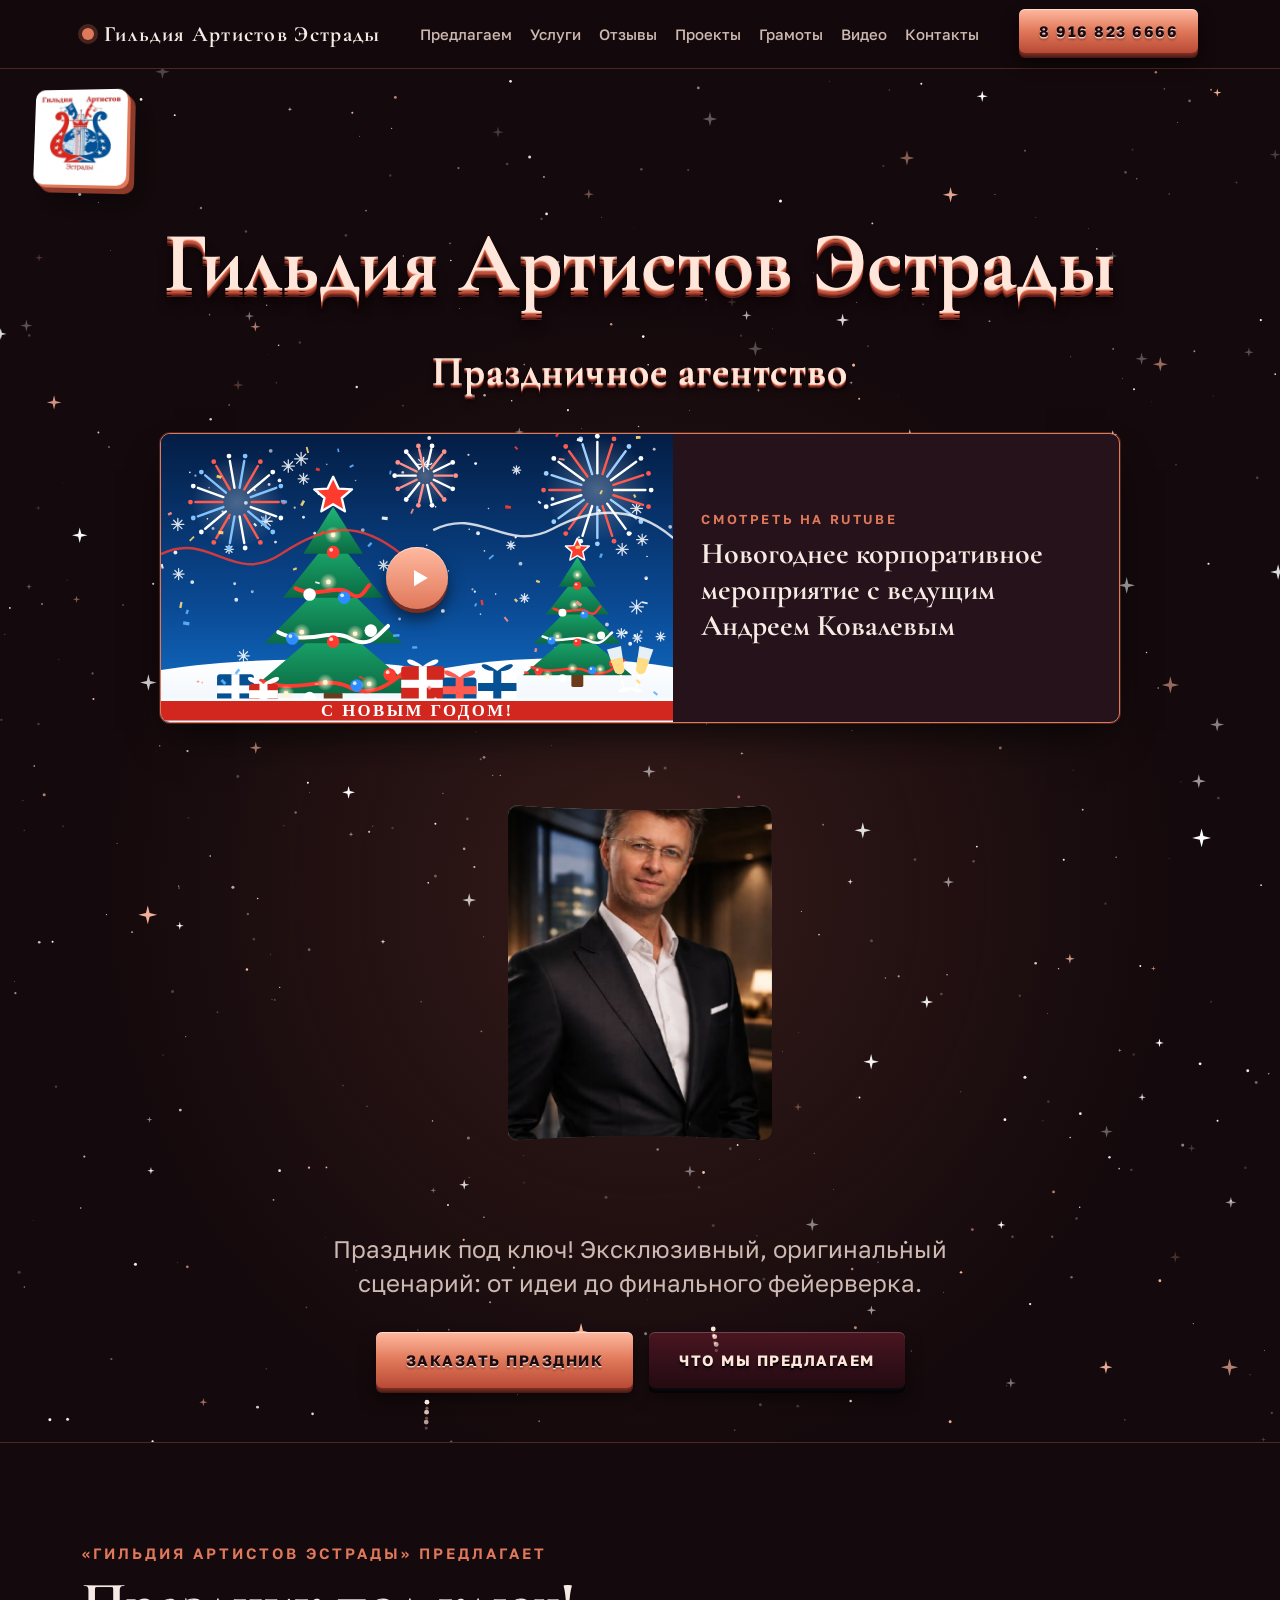
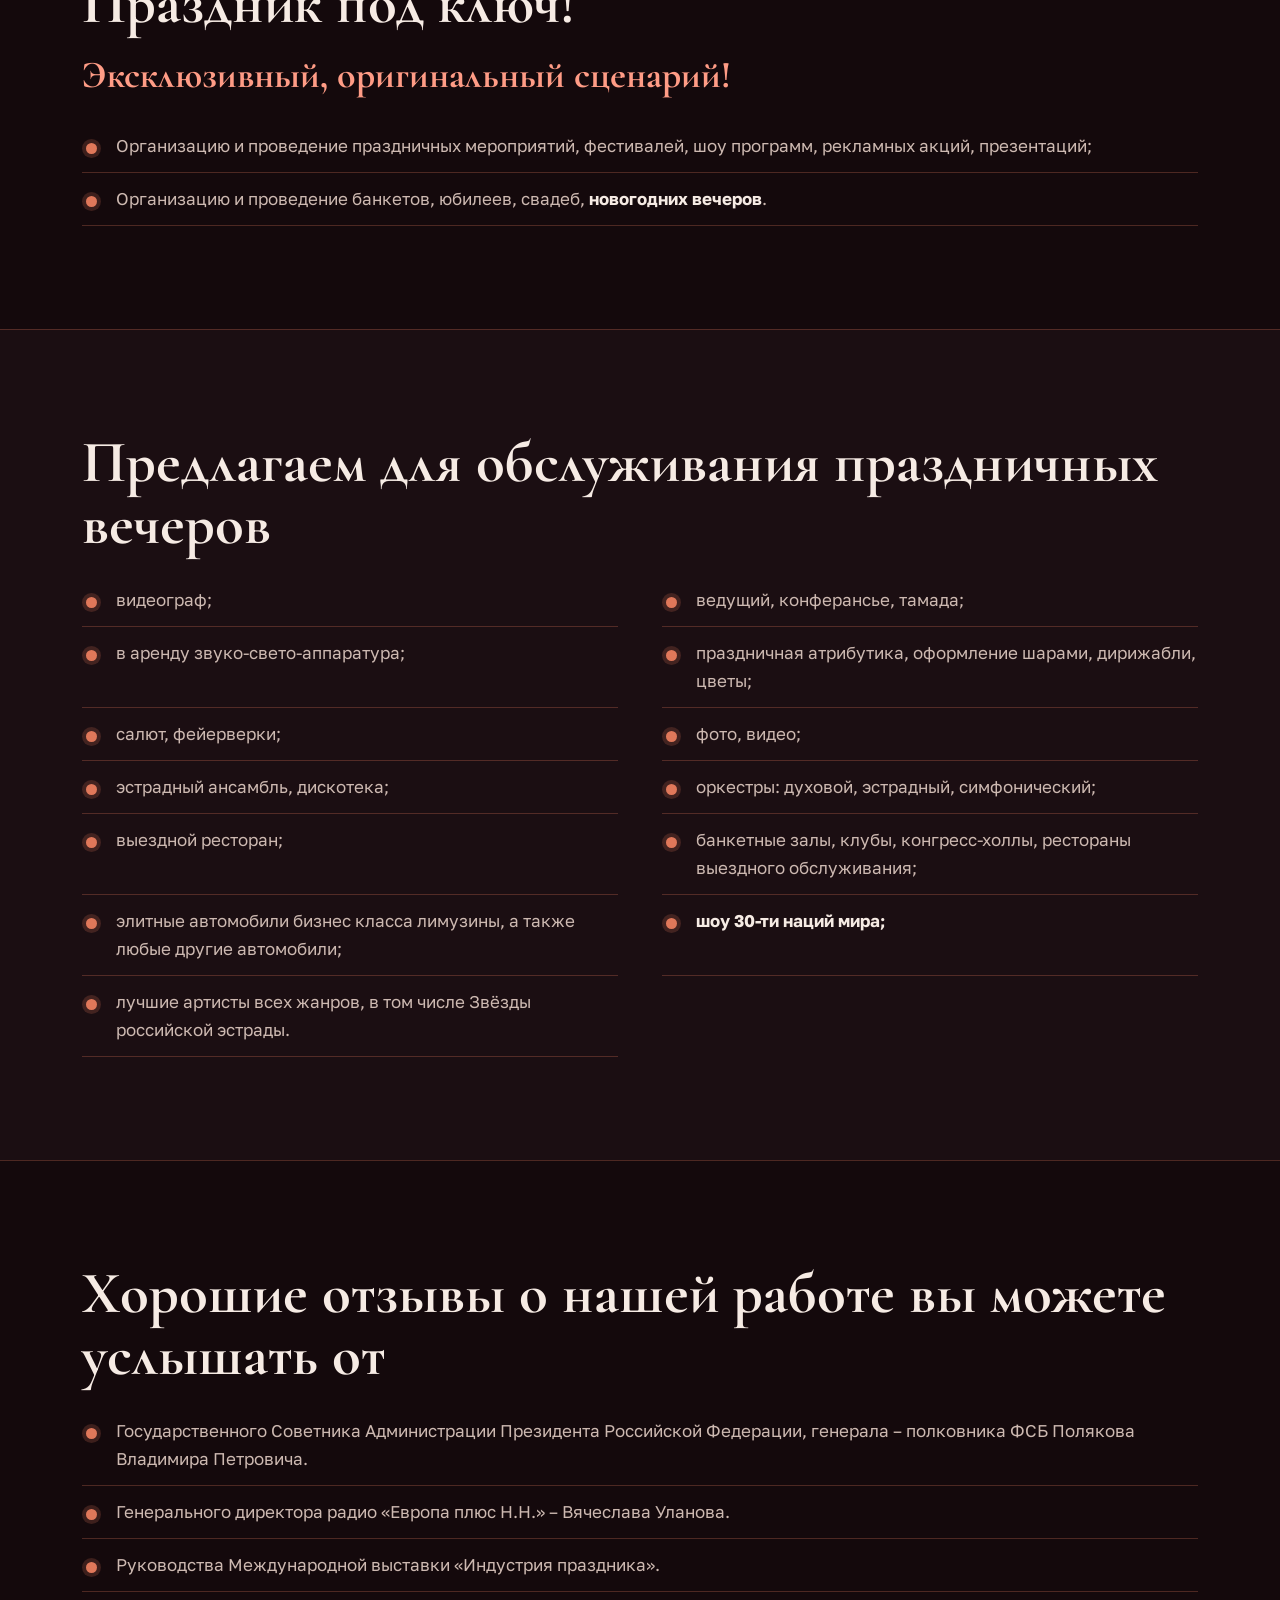
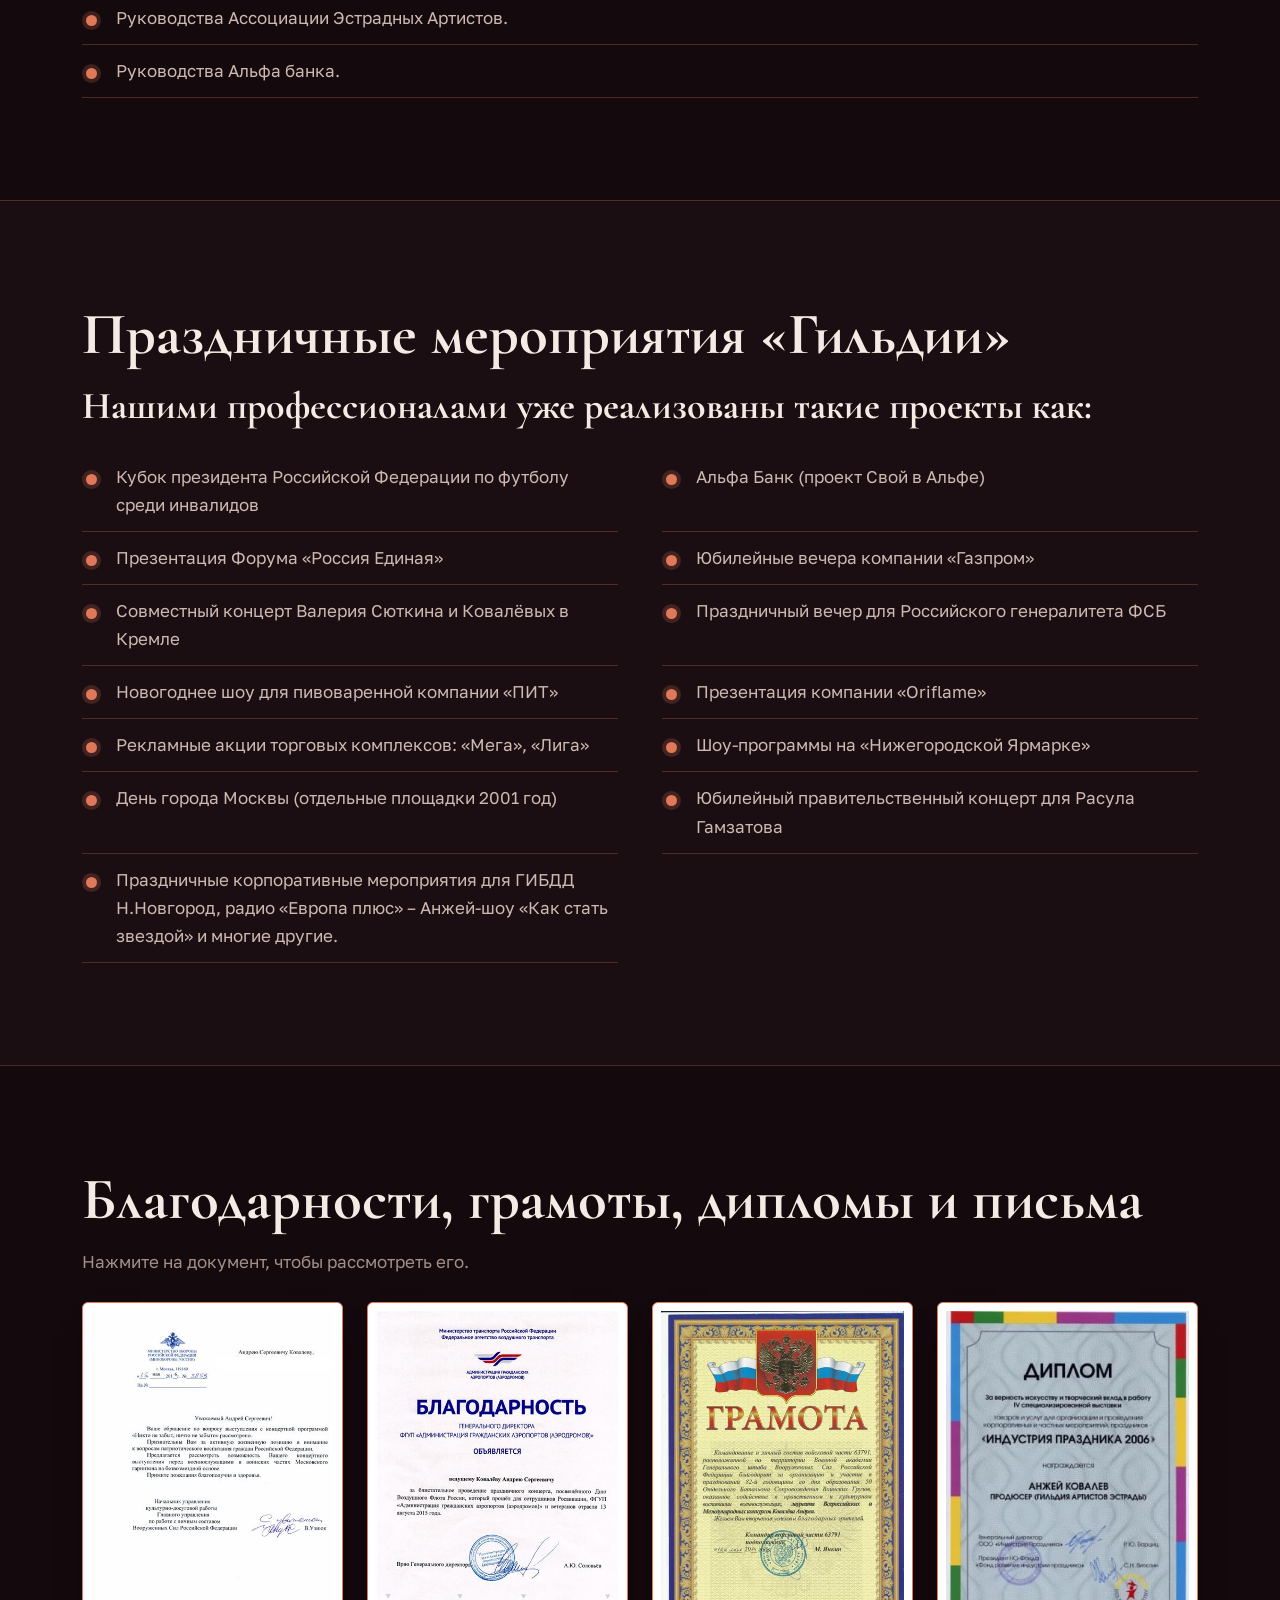
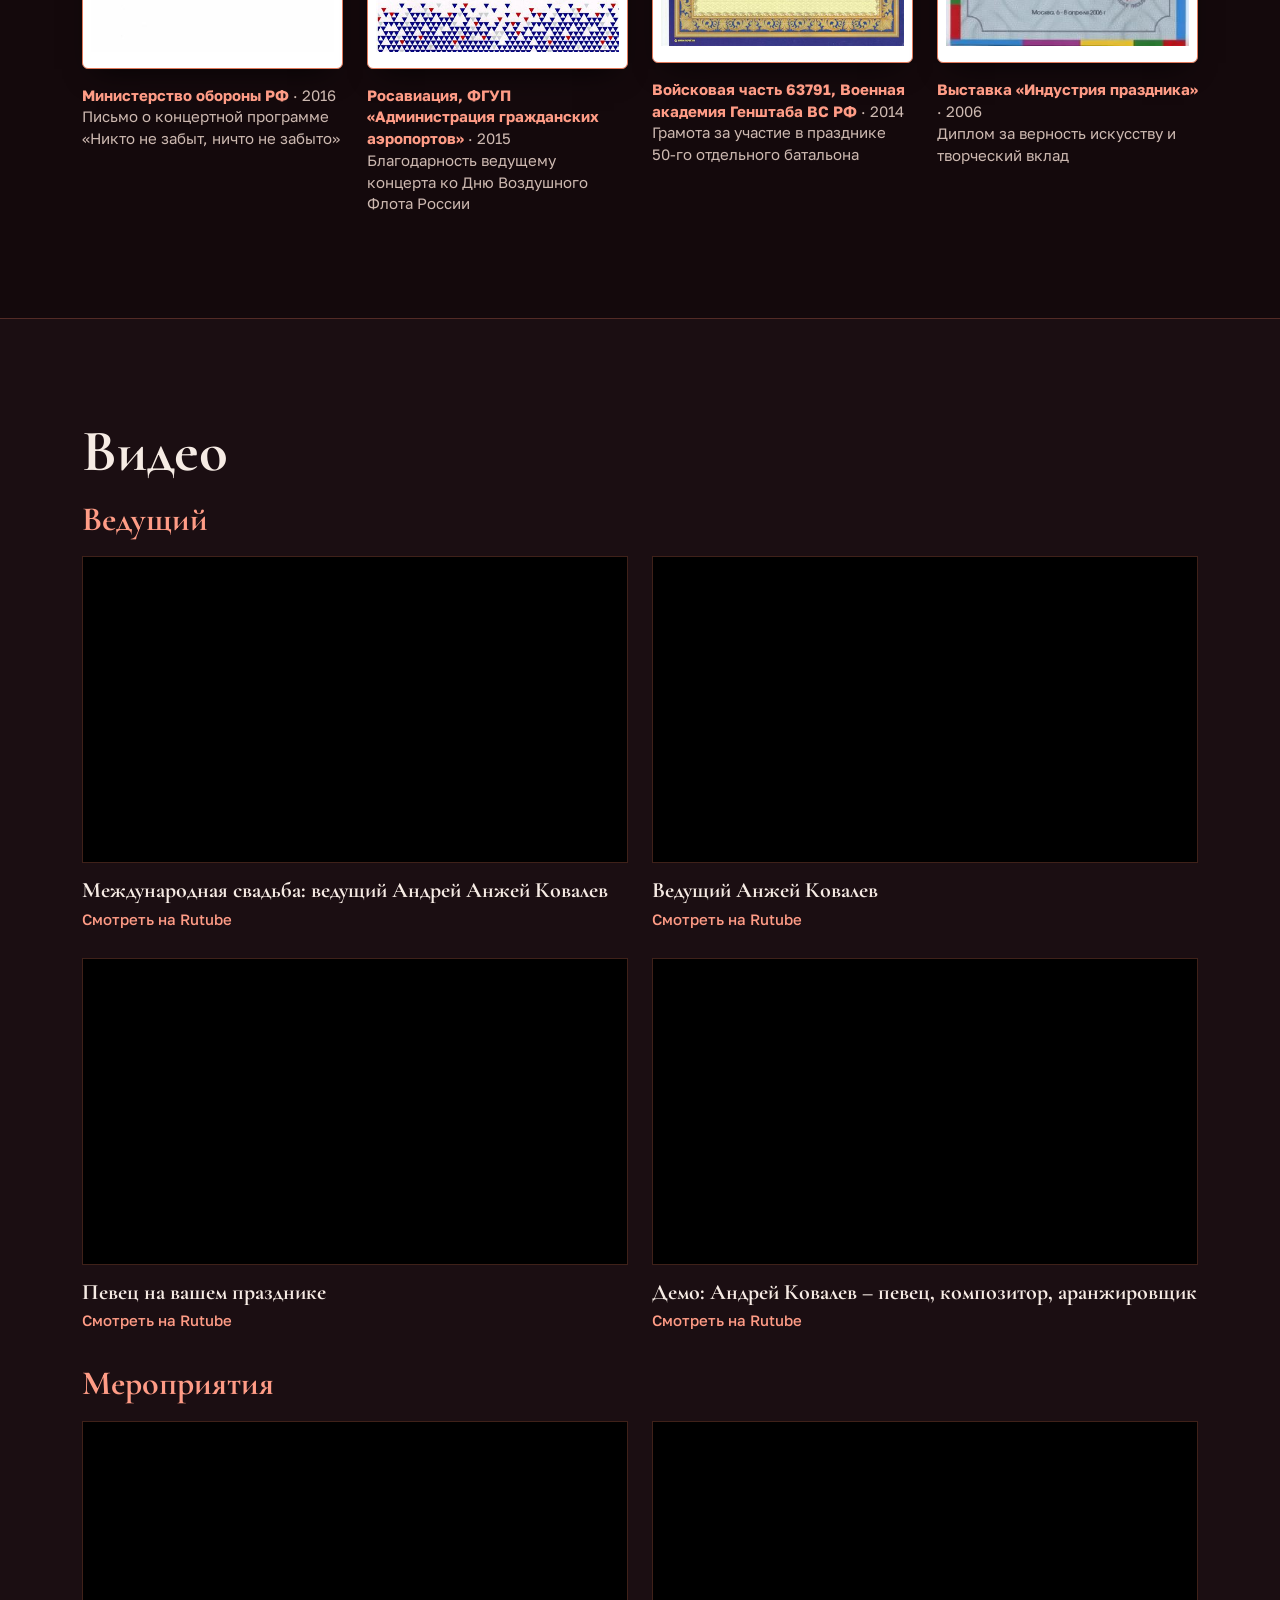
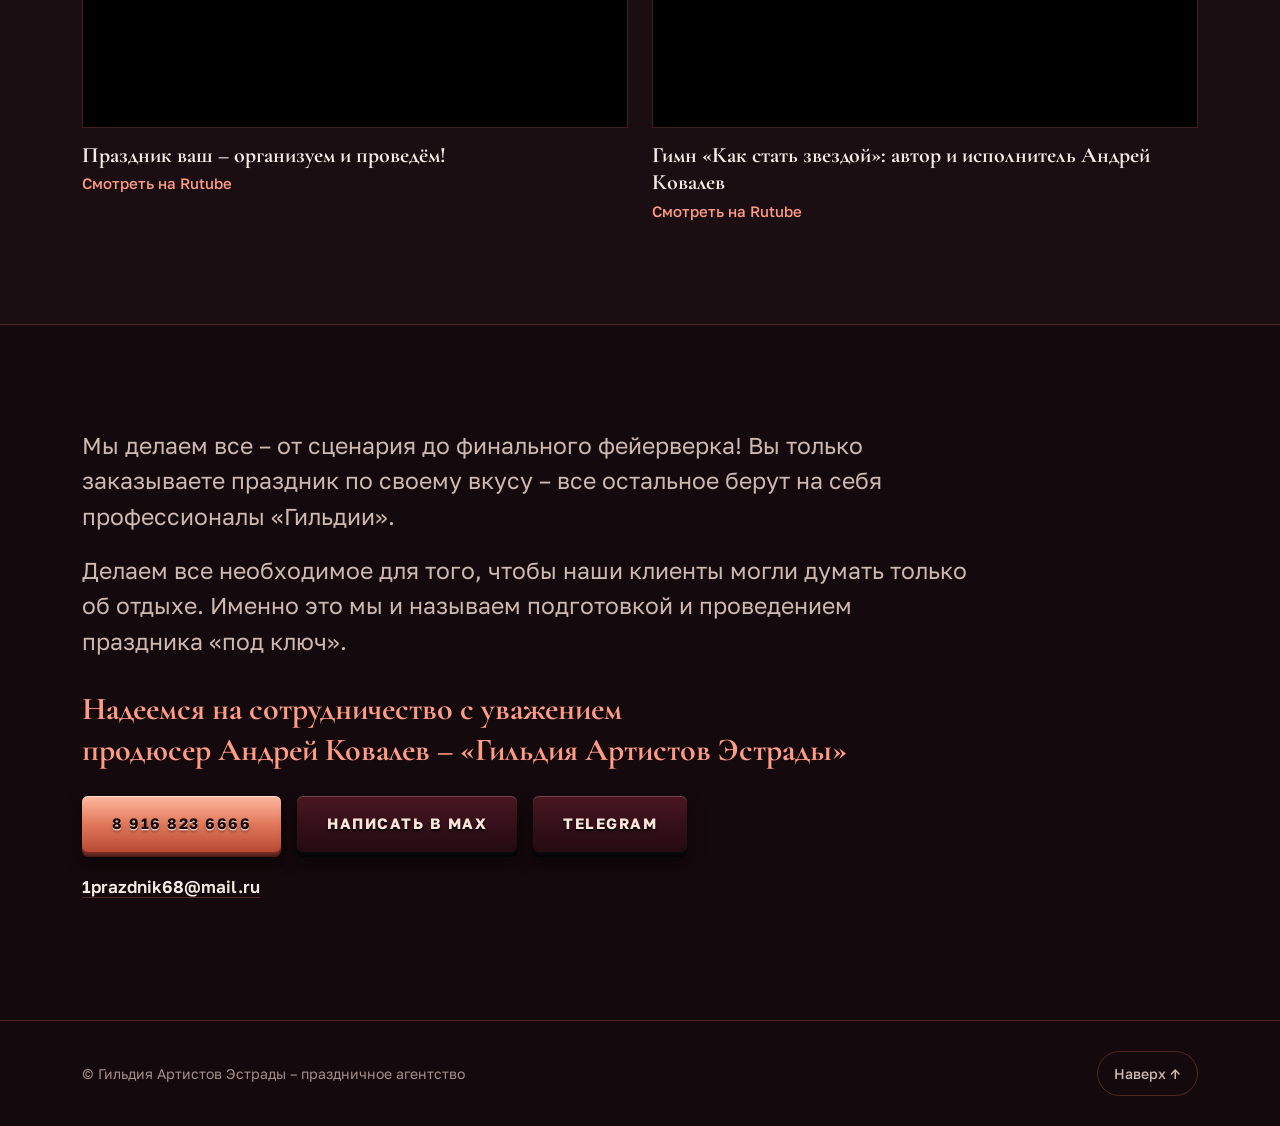
==== commit 43504a0a: "Лента фото по дуге (как на сайте Сайты на Tilda) в обеих версиях; шапка тёмной версии без обрезки те" ====
--- a/temnyj/index.html
+++ b/temnyj/index.html
@@ -356,7 +356,7 @@
       </span>
     </a>
   </div>
-  <div class="stream" id="stream" aria-hidden="true"><div class="persp" id="persp"><div class="ish3d" id="ish3d"></div></div></div>
+  <div class="tgh" id="tgh" aria-hidden="true"></div>
   <div class="wrap hero-cta">
     <p class="sub">Праздник под ключ! Эксклюзивный, оригинальный сценарий: от идеи до финального фейерверка.</p>
     <div class="cta">
--- a/temnyj/style.css
+++ b/temnyj/style.css
@@ -260,13 +260,15 @@
 
 
 /* ===== Гильдия Артистов Эстрады: тёмный вариант ===== */
-.brand{font-size:24px;white-space:nowrap}
-.top .btn-sm{white-space:nowrap}
-@media (max-width:1100px){.nav{gap:16px;font-size:15px}.brand{font-size:21px}}
+.brand{font-size:22px;white-space:nowrap;flex:0 0 auto}
+.top .btn-sm{white-space:nowrap;flex:0 0 auto}
+.nav{gap:18px;font-size:15px}
+@media (max-width:1240px){.nav{display:none}}
+.top-in{flex-wrap:nowrap}
 .hero .wrap{position:relative;z-index:1}
 .label-row{position:relative;z-index:2;display:flex;padding:clamp(14px,1.6vw,22px) clamp(16px,2.5vw,40px) 0}
-.h1{font-size:6.1cqw;white-space:nowrap}
-.h1-sub{font-size:3.2cqw;margin-top:.2em}
+.h1{font-size:6.9cqw;white-space:nowrap;text-transform:none}
+.h1-sub{font-size:3.4cqw;margin-top:.2em;text-transform:none}
 .sec-head{margin:0 0 18px;font:700 clamp(34px,4.6vw,60px)/1.05 'Cormorant Garamond',Georgia,serif;color:var(--cream)}
 .eyebrow{font-size:15px}
 .big{margin:0 0 22px;font:700 clamp(26px,3.2vw,38px)/1.2 'Cormorant Garamond',Georgia,serif;color:var(--coral-hi)}
@@ -298,7 +300,10 @@
   .feature{grid-template-columns:1fr;margin-left:16px;margin-right:16px}
   .play{left:50%;margin-left:-31px;top:calc(((100vw - 34px) * 9 / 16) / 2)}
 }
-.hero .stream{margin-top:clamp(18px,2.4vw,30px)}
+.hero .tgh{margin-top:clamp(18px,2.4vw,30px);position:relative;z-index:1}
+.tgh{position:relative;overflow:hidden;container-type:size;width:100%;height:300px}
+@media (min-width:640px){.tgh{height:380px}}
+@media (min-width:768px){.tgh{height:440px}}
 .hero .stream .ish-card{background:var(--card)}
 
 /* грамоты */
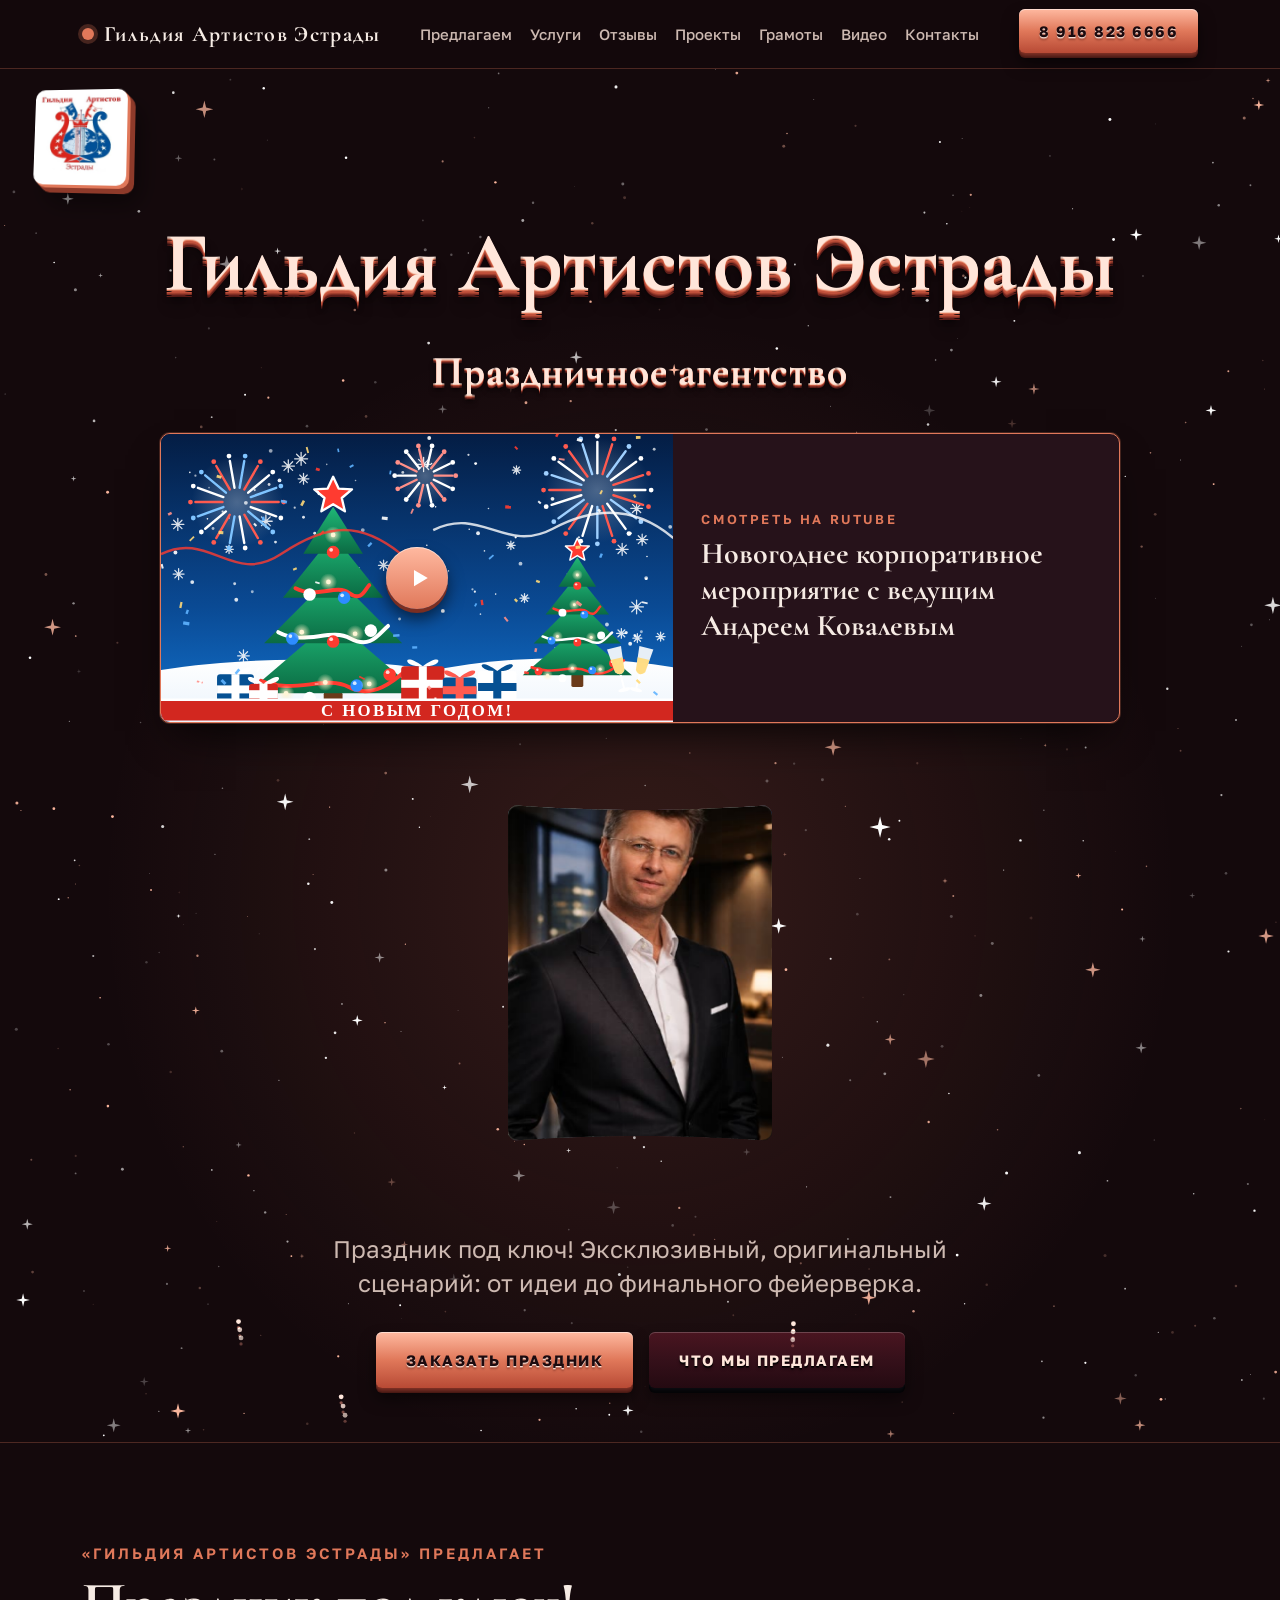
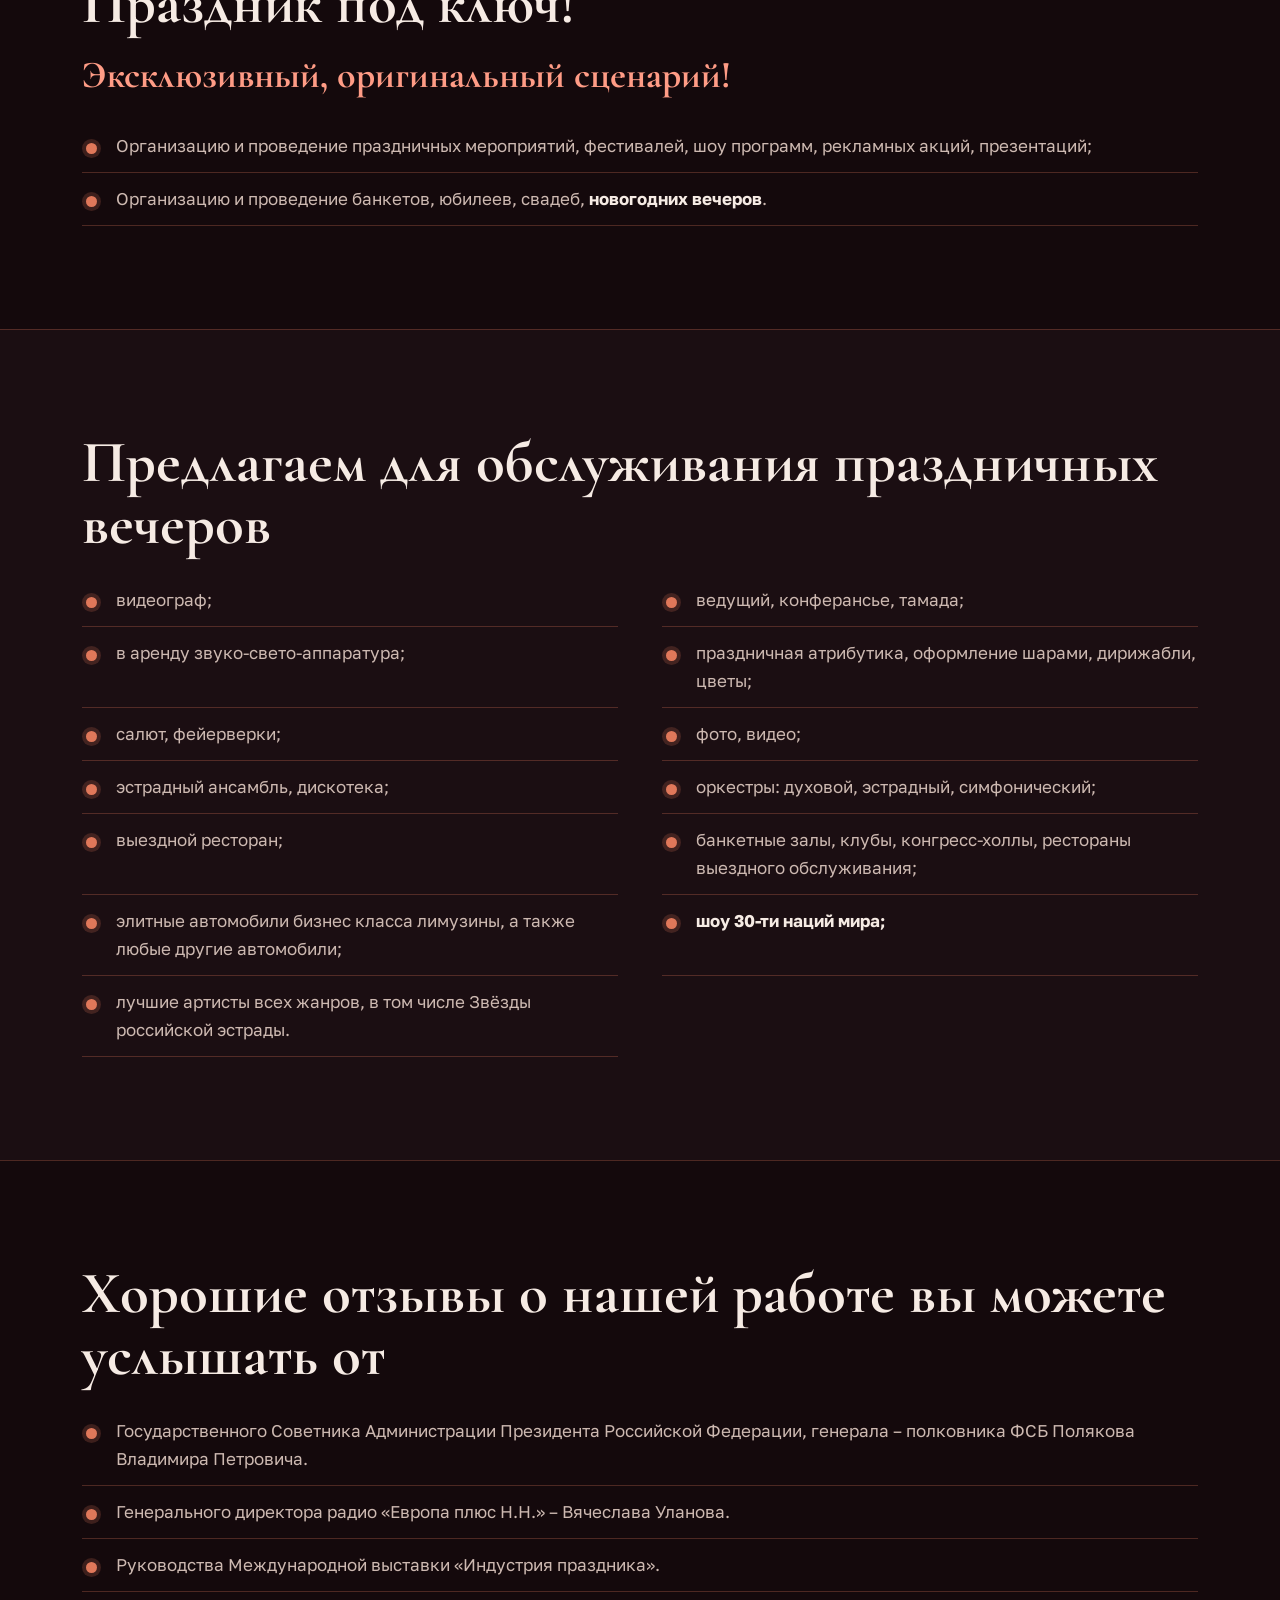
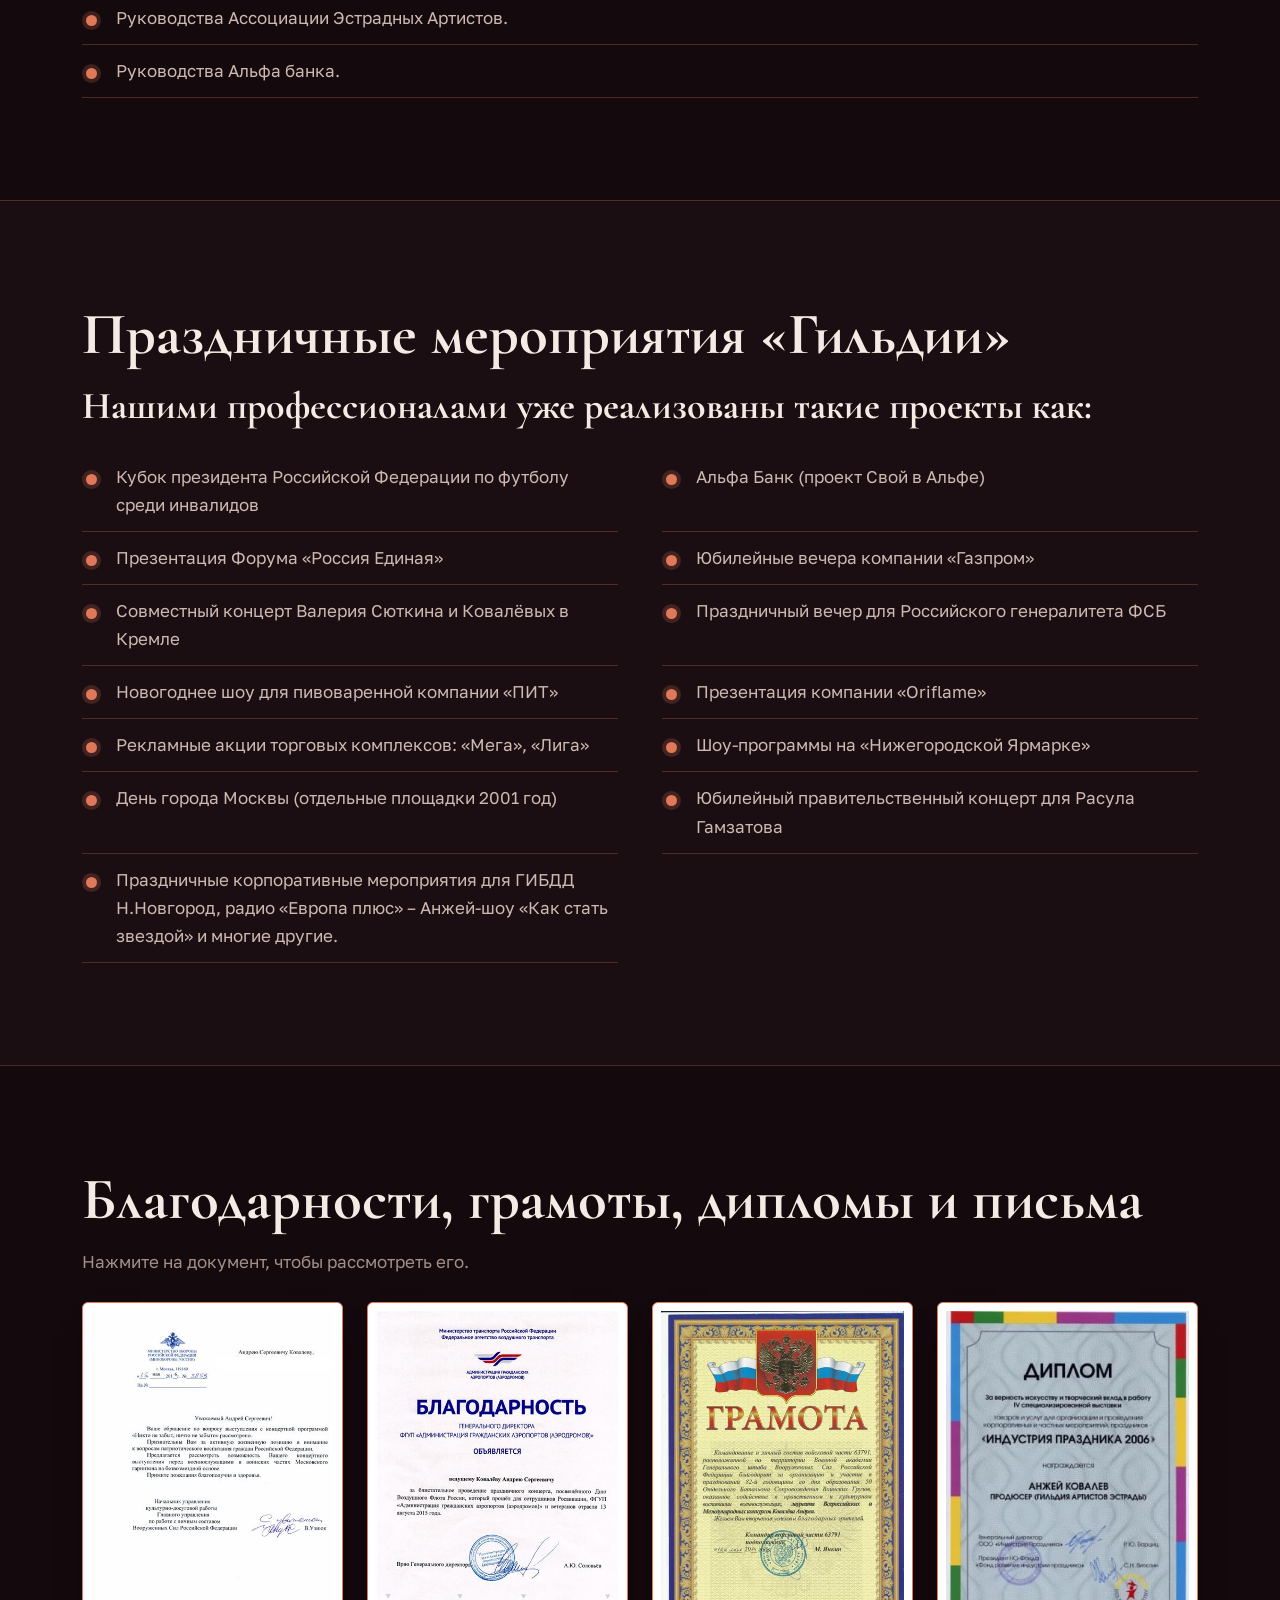
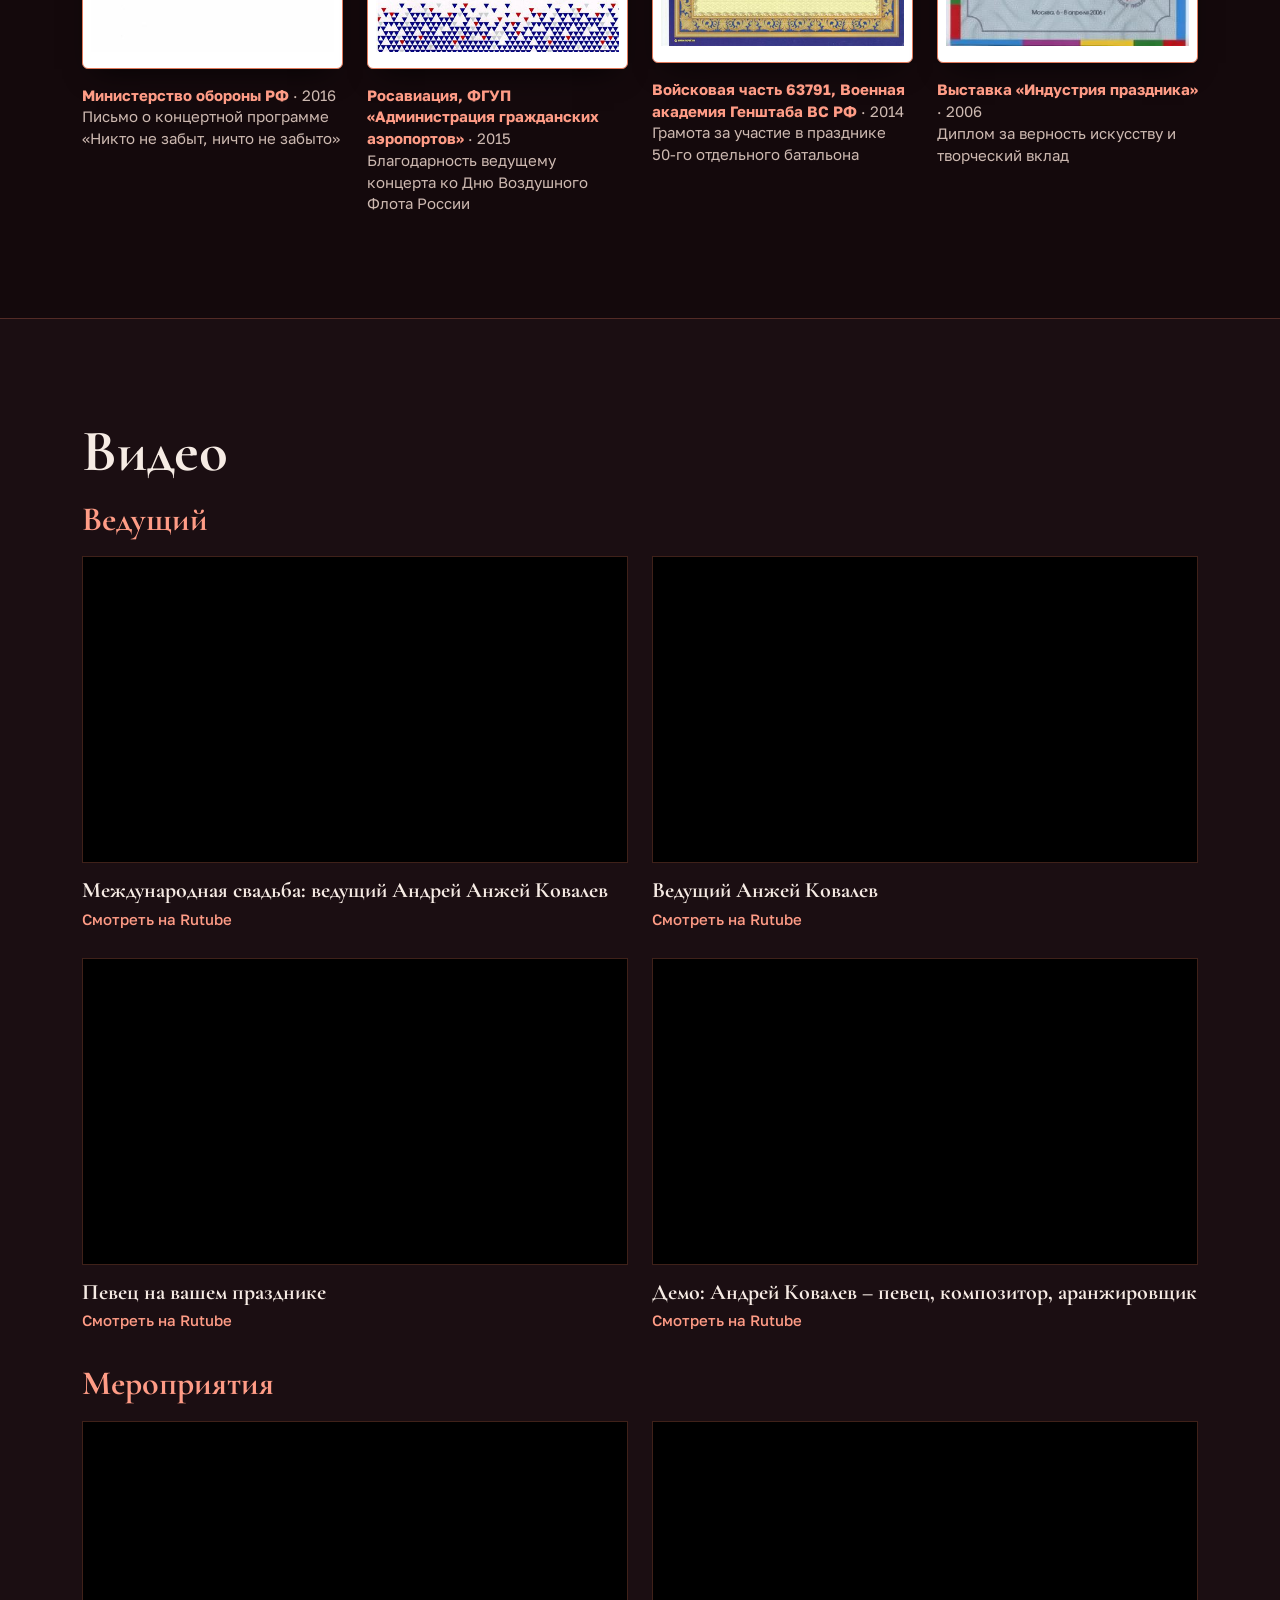
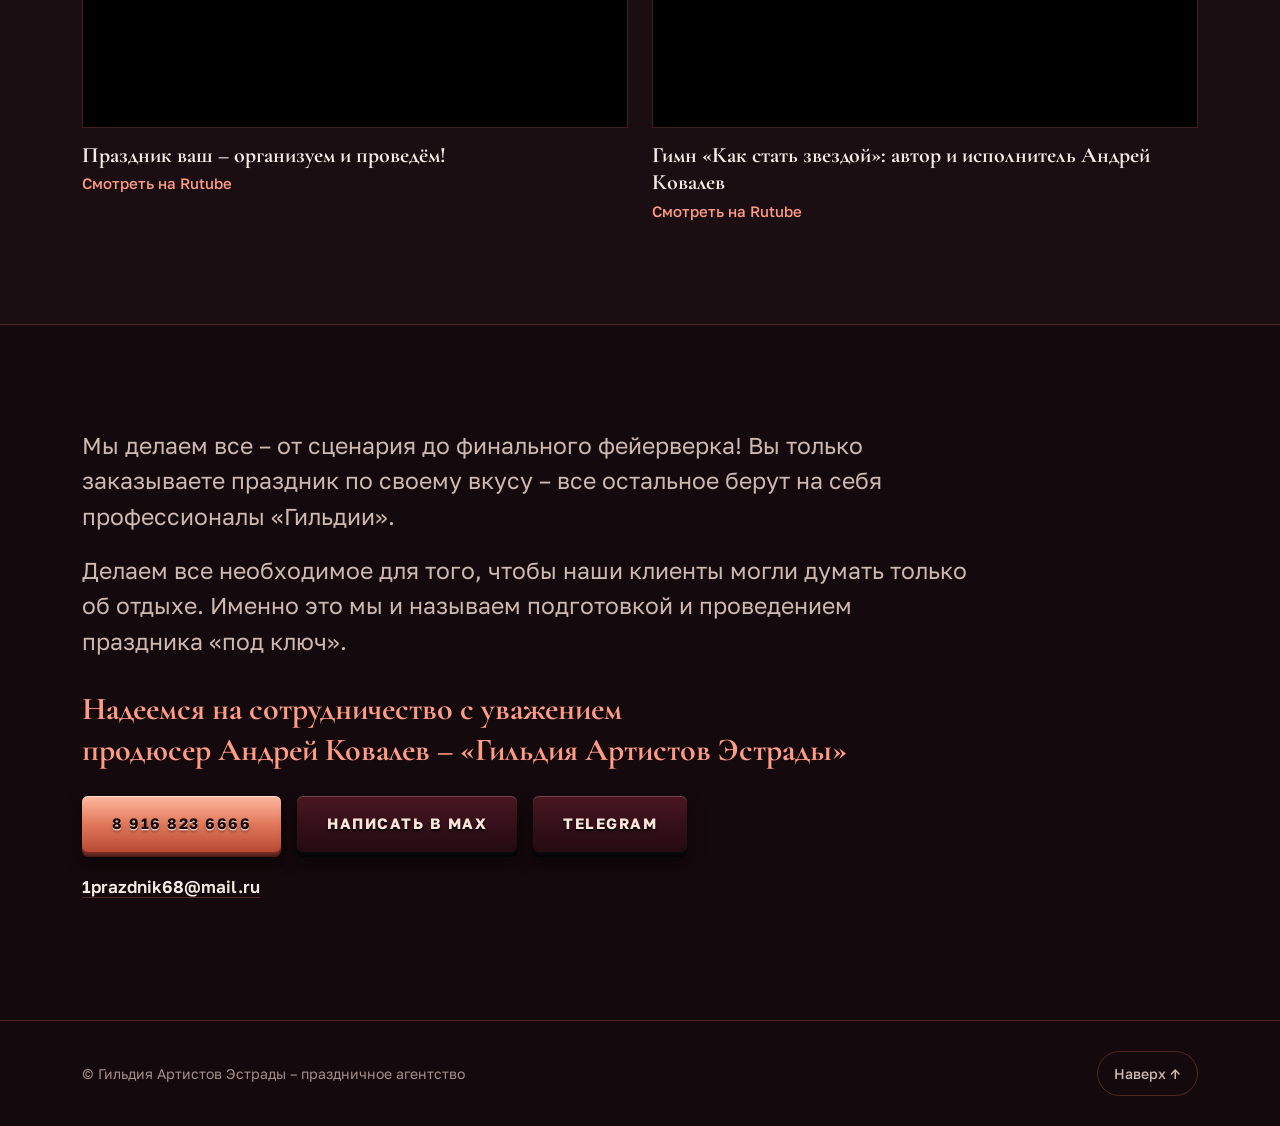
==== commit b82b8c74: "Тёмная версия: SEO – title/description, Open Graph, JSON-LD, иконки, заголовок в контактах, цели Мет" ====
--- a/temnyj/index.html
+++ b/temnyj/index.html
@@ -3,19 +3,162 @@
 <head>
 <meta charset="utf-8">
 <meta name="viewport" content="width=device-width, initial-scale=1, viewport-fit=cover">
-<title>Гильдия Артистов Эстрады – праздничное агентство</title>
-<meta name="description" content="Праздничное агентство «Гильдия Артистов Эстрады»: праздник под ключ, эксклюзивный сценарий, организация и проведение мероприятий, шоу-программ, банкетов, юбилеев, свадеб и новогодних вечеров.">
+<title>Гильдия Артистов Эстрады – праздничное агентство, праздник под ключ</title>
+<meta name="description" content="Праздничное агентство «Гильдия Артистов Эстрады»: праздник под ключ, эксклюзивный сценарий, ведущие, артисты, звук и свет, фото и видео. Тел. 8 916 823 6666.">
 <meta name="robots" content="noindex">
-<link rel="icon" href="../img/gerb.jpg">
+
+<link rel="icon" href="../img/favicon-32.png" sizes="32x32" type="image/png">
+<link rel="icon" href="../img/gerb.jpg" type="image/jpeg">
+<link rel="apple-touch-icon" href="../img/apple-touch-icon.png">
 <link rel="preconnect" href="https://fonts.googleapis.com">
 <link rel="preconnect" href="https://fonts.gstatic.com" crossorigin>
 <link href="https://fonts.googleapis.com/css2?family=Cormorant+Garamond:ital,wght@0,500;0,600;0,700;1,500&family=Golos+Text:wght@400;500;600&display=swap" rel="stylesheet">
 <link rel="stylesheet" href="style.css">
 <meta name="theme-color" content="#14090C">
 <meta property="og:type" content="website">
+<meta property="og:site_name" content="Гильдия Артистов Эстрады">
 <meta property="og:locale" content="ru_RU">
-<meta property="og:title" content="Гильдия Артистов Эстрады – праздничное агентство">
-<meta property="og:image" content="../img/gerb.jpg">
+<meta property="og:title" content="Гильдия Артистов Эстрады – праздничное агентство, праздник под ключ">
+<meta property="og:description" content="Праздничное агентство «Гильдия Артистов Эстрады»: праздник под ключ, эксклюзивный сценарий, ведущие, артисты, звук и свет, фото и видео. Тел. 8 916 823 6666.">
+<meta property="og:url" content="https://andreikovalev68.github.io/gildiya-artistov/temnyj/">
+<meta property="og:image" content="https://andreikovalev68.github.io/gildiya-artistov/img/og-gildiya.jpg">
+<meta property="og:image:width" content="1200">
+<meta property="og:image:height" content="630">
+<meta property="og:image:alt" content="Герб Гильдии Артистов Эстрады">
+<meta name="twitter:card" content="summary_large_image">
+<script type="application/ld+json">
+{
+  "@context": "https://schema.org",
+  "@type": [
+    "Organization",
+    "EntertainmentBusiness"
+  ],
+  "name": "Гильдия Артистов Эстрады",
+  "alternateName": "Праздничное агентство «Гильдия Артистов Эстрады»",
+  "description": "Праздничное агентство «Гильдия Артистов Эстрады»: праздник под ключ, эксклюзивный сценарий, ведущие, артисты, звук и свет, фото и видео. Тел. 8 916 823 6666.",
+  "url": "https://andreikovalev68.github.io/gildiya-artistov/",
+  "logo": "https://andreikovalev68.github.io/gildiya-artistov/img/icon-192.png",
+  "image": "https://andreikovalev68.github.io/gildiya-artistov/img/og-gildiya.jpg",
+  "telephone": "+7-916-823-6666",
+  "email": "1prazdnik68@mail.ru",
+  "founder": {
+    "@type": "Person",
+    "name": "Андрей Ковалев",
+    "jobTitle": "Продюсер, ведущий"
+  },
+  "knowsAbout": [
+    "организация праздников",
+    "корпоративные мероприятия",
+    "свадьбы",
+    "юбилеи",
+    "новогодние вечера",
+    "шоу-программы"
+  ],
+  "makesOffer": [
+    {
+      "@type": "Offer",
+      "itemOffered": {
+        "@type": "Service",
+        "name": "Организация и проведение праздничных мероприятий"
+      }
+    },
+    {
+      "@type": "Offer",
+      "itemOffered": {
+        "@type": "Service",
+        "name": "Организация и проведение фестивалей и шоу-программ"
+      }
+    },
+    {
+      "@type": "Offer",
+      "itemOffered": {
+        "@type": "Service",
+        "name": "Организация рекламных акций и презентаций"
+      }
+    },
+    {
+      "@type": "Offer",
+      "itemOffered": {
+        "@type": "Service",
+        "name": "Организация банкетов, юбилеев, свадеб и новогодних вечеров"
+      }
+    },
+    {
+      "@type": "Offer",
+      "itemOffered": {
+        "@type": "Service",
+        "name": "Ведущий, конферансье, тамада"
+      }
+    },
+    {
+      "@type": "Offer",
+      "itemOffered": {
+        "@type": "Service",
+        "name": "Аренда звуко-свето-аппаратуры"
+      }
+    },
+    {
+      "@type": "Offer",
+      "itemOffered": {
+        "@type": "Service",
+        "name": "Фото и видеосъёмка"
+      }
+    },
+    {
+      "@type": "Offer",
+      "itemOffered": {
+        "@type": "Service",
+        "name": "Артисты всех жанров, звёзды российской эстрады"
+      }
+    },
+    {
+      "@type": "Offer",
+      "itemOffered": {
+        "@type": "Service",
+        "name": "Эстрадный ансамбль, дискотека, оркестры"
+      }
+    },
+    {
+      "@type": "Offer",
+      "itemOffered": {
+        "@type": "Service",
+        "name": "Оформление шарами, цветы, праздничная атрибутика"
+      }
+    },
+    {
+      "@type": "Offer",
+      "itemOffered": {
+        "@type": "Service",
+        "name": "Салют и фейерверки"
+      }
+    },
+    {
+      "@type": "Offer",
+      "itemOffered": {
+        "@type": "Service",
+        "name": "Выездной ресторан и банкетные залы"
+      }
+    },
+    {
+      "@type": "Offer",
+      "itemOffered": {
+        "@type": "Service",
+        "name": "Лимузины и автомобили бизнес класса"
+      }
+    },
+    {
+      "@type": "Offer",
+      "itemOffered": {
+        "@type": "Service",
+        "name": "Шоу 30-ти наций мира"
+      }
+    }
+  ],
+  "sameAs": [
+    "https://rutube.ru/video/0b01a8410221bf91a4677da32c1e60c8/"
+  ]
+}
+</script>
 </head>
 <body>
 
@@ -470,8 +613,9 @@
   </div>
 </section>
 
-<section class="sec finale" id="contact">
-  <div class="wrap">
+<section class="sec finale" id="contact" aria-labelledby="contact-h">
+  <div class="wrap">
+    <h2 class="sr-only" id="contact-h">Контакты: заказать праздник под ключ</h2>
     <p class="lead">Мы делаем все – от сценария до финального фейерверка! Вы только заказываете праздник по своему вкусу – все остальное берут на себя профессионалы «Гильдии».</p>
     <p class="lead">Делаем все необходимое для того, чтобы наши клиенты могли думать только об отдыхе. Именно это мы и называем подготовкой и проведением праздника «под ключ».</p>
     <p class="sign">Надеемся на сотрудничество с уважением<br>продюсер Андрей Ковалев – «Гильдия Артистов Эстрады»</p>
@@ -494,6 +638,8 @@
 
 <a class="callbar" href="tel:+79168236666">Позвонить 8 916 823 6666</a>
 
+
+<script>window.YM_ID = null;</script>
 <script src="site.js"></script>
 </body>
 </html>
--- a/temnyj/style.css
+++ b/temnyj/style.css
@@ -260,6 +260,7 @@
 
 
 /* ===== Гильдия Артистов Эстрады: тёмный вариант ===== */
+.sr-only{position:absolute;width:1px;height:1px;padding:0;margin:-1px;overflow:hidden;clip:rect(0,0,0,0);white-space:nowrap;border:0}
 .brand{font-size:22px;white-space:nowrap;flex:0 0 auto}
 .top .btn-sm{white-space:nowrap;flex:0 0 auto}
 .nav{gap:18px;font-size:15px}
